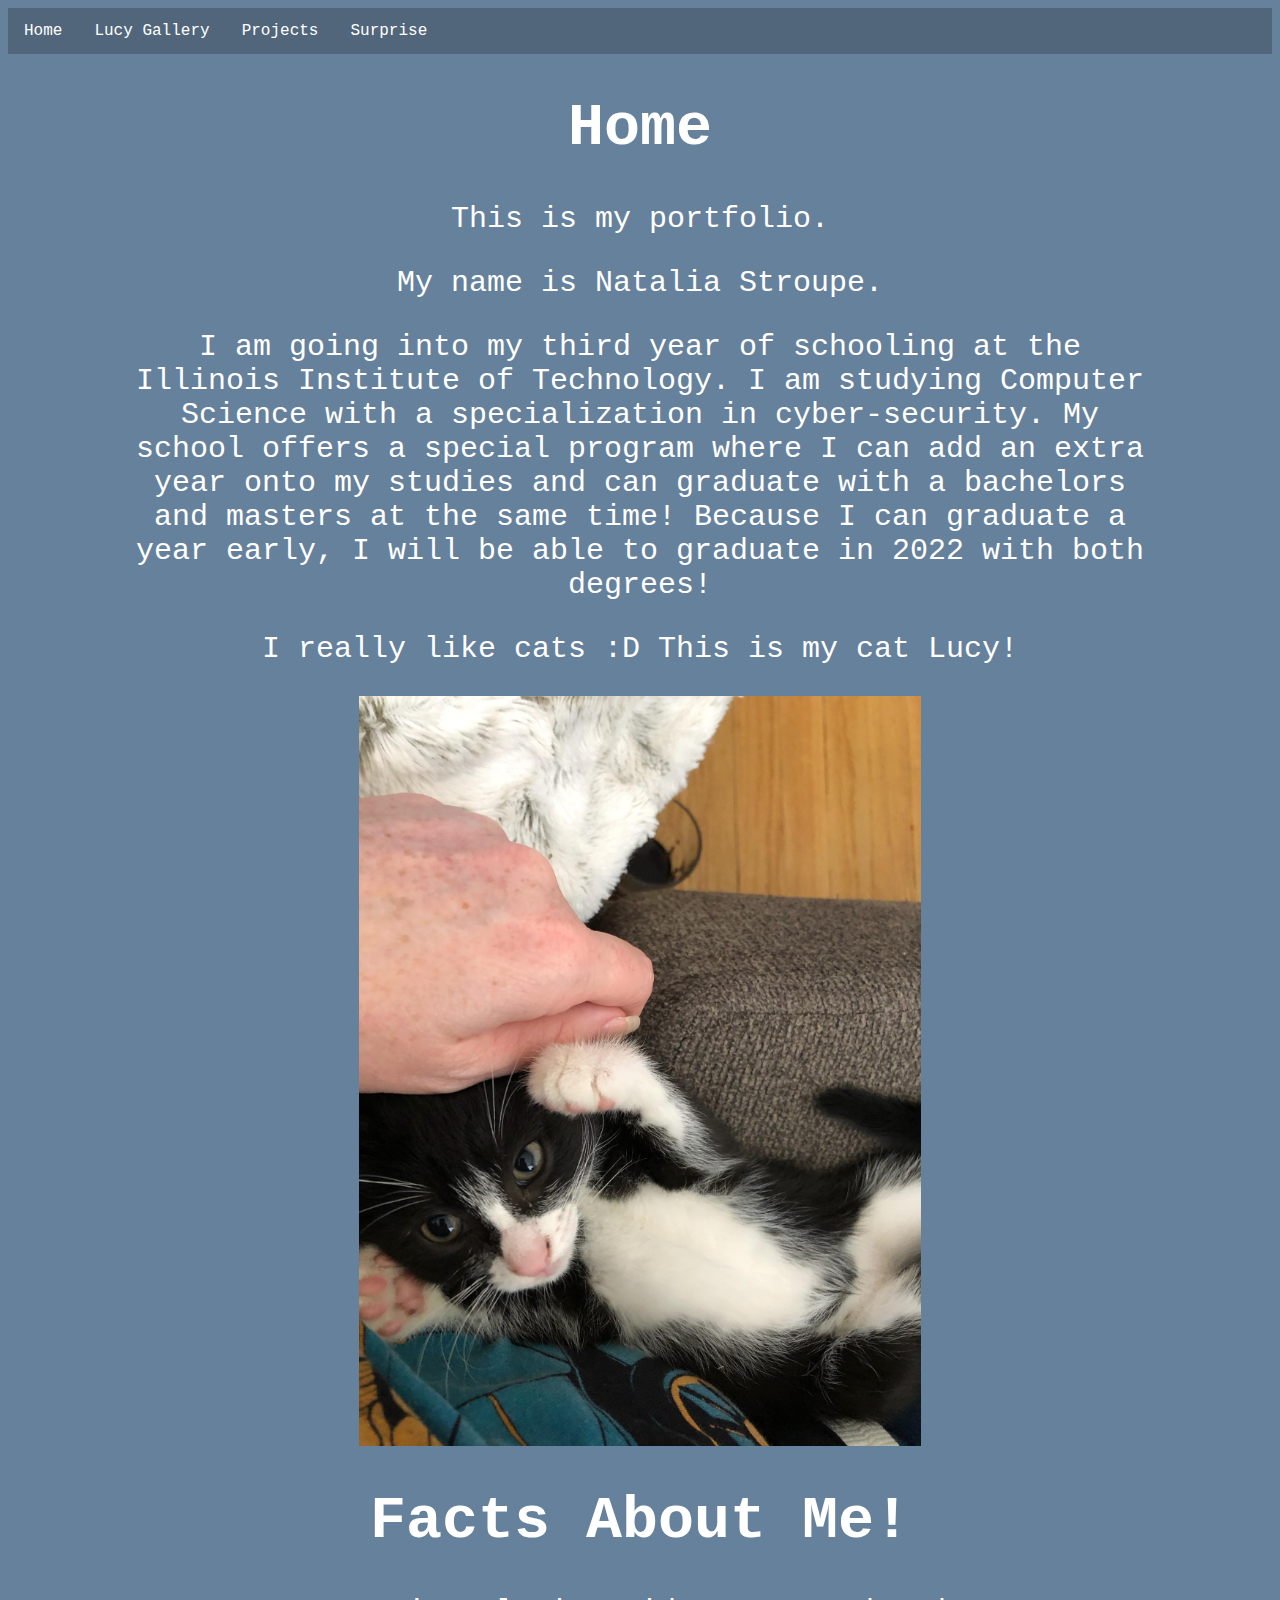
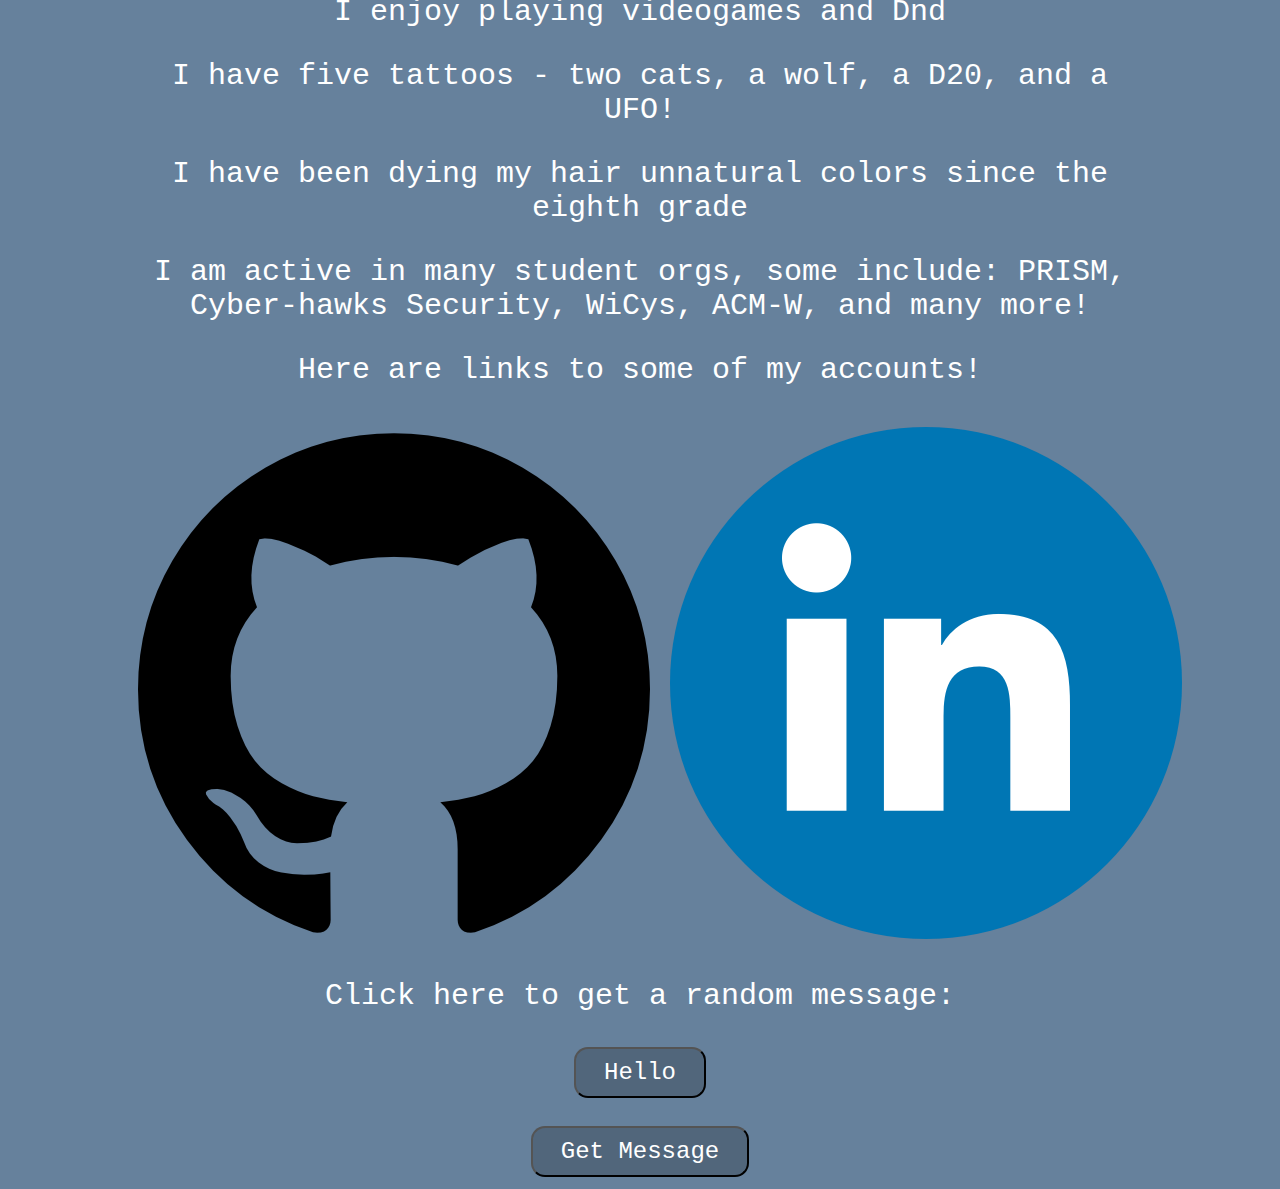
==== portfolio/src/main/webapp/index.html @ 898025ab "step2 walkthrough content" ====
<!DOCTYPE html>
<html>
  <head>
    <meta charset="UTF-8">
    <title>My Portfolio</title>
    <link rel="stylesheet" href="style.css">
    <script src="script.js"></script>
  </head>
  <body bgcolor = "#66819c">
    <nav id="navbar">
      <ul>
        <li><a href="index.html">Home</a></li>
        <li><a href="lucygallery.html">Lucy Gallery</a></li>
        <li><a href="proj.html">Projects</a></li>
        <li><a href="surprise.html">Surprise</a></li>
      </ul>
    </nav>
    <div id="content">
      <h1>Home</h1>
	<p>This is my portfolio.</p>
	<p>My name is Natalia Stroupe.</p>
	<p>I am going into my third year of schooling at the Illinois Institute of Technology.
           I am studying Computer Science with a specialization in cyber-security.
           My school offers a special program where I can add an extra year onto my studies and can graduate
           with a bachelors and masters at the same time! Because I can graduate a year early,
           I will be able to graduate in 2022 with both degrees!</p>
	<p>I really like cats :D This is my cat Lucy!</p>
	<img src="images/IMG_1733.jpg" height="750px">
    <h1>Facts About Me!</h1>
	    <p>I enjoy playing videogames and Dnd</p>
      <p>I have five tattoos - two cats, a wolf, a D20, and a UFO!</p>
      <p>I have been dying my hair unnatural colors since the eighth grade</p>
      <p>I am active in many student orgs, some include: PRISM, Cyber-hawks Security, WiCys, ACM-W, and many more!</p>
	<p> Here are links to some of my accounts! </p>
	<div class="row" class="icon">
	  <div class="col">
	    <a href="https://github.com/katch00">
	      <img src="images/git.jpg">
	    </a>
	  </div>
	  <div class="col">
	    <a href="https://www.linkedin.com/in/stroupe15/">
	      <img src="images/linkedin.jpg">
	    </a>
	  </div>
        </div>
	<p>Click here to get a random message:</p>
	<div class="center">     
	 <button class="button" onclick="addRandomGreeting()">Hello</button>
	</div>
      <div id="greeting-container"></div>
      <div class="center">
	<button class="button" onclick="getMessage()">Get Message</button>
      </div>
      <div id="message-container"></div>
    </div>
  </body>
</html>
---- portfolio/src/main/webapp/style.css ----
#content {
	margin-left: auto;
	margin-right: auto;
	width: 80vw;
}

#greeting-container {
	color: white;
	font-family:"Courier New", Courier, monospace;
  font-size: 30px;
	margin-left: auto;
  margin-right: auto;
	margin-top: 20px;
	text-align: center;
	width: 80vw;
}

#icons {
	width = 200px;
}

h1 {
	color: white;
	font-family:"Courier New", Courier, monospace;
  font-size: 60px;
	text-align: center;
}

h2 {
	color: white;
	text-align: center;
	font-family:"Courier New", Courier, monospace;
	font-size: 45px;
}

p {
	color: white;
	font-family:"Courier New", Courier, monospace;
  font-size: 30px;
	text-align: center;
}

img {
	display: block;
  margin-left: auto;
	margin-right: auto;
	width = 35vw;
}

ul { 
	background-color: #51667b;
	list-style-type: none;
	margin: 0;
	overflow: hidden;
	padding: 0;
}

li {
	float: left;
}

li a {
	color: white;
	display: block;
	font-family: "Courier New", Courier, monospace;
	padding: 14px 16px;
	text-align: center;
	text-decoration: none;
}


li a:hover {
	background-color: #32404d;
}

.col {
	flex: 50%;
	padding: 10px;
}

.row {
	display: flex;
}

.center {
	align-items: center;
	display: flex;
	justify-content: center;
}

.button {
	background-color: #51667b;
	border-radius: 14px;
  color: white;
  cursor: pointer;
	font-family: "Courier New", Courier, monospace;
  font-size: 24px;
	margin: 4px 2px;
  padding: 10px 28px; 
  text-align: center;
  text-decoration: none;
  transition-duration: 0.4s;
}

.button:hover {
	background-color: #32404d;
}
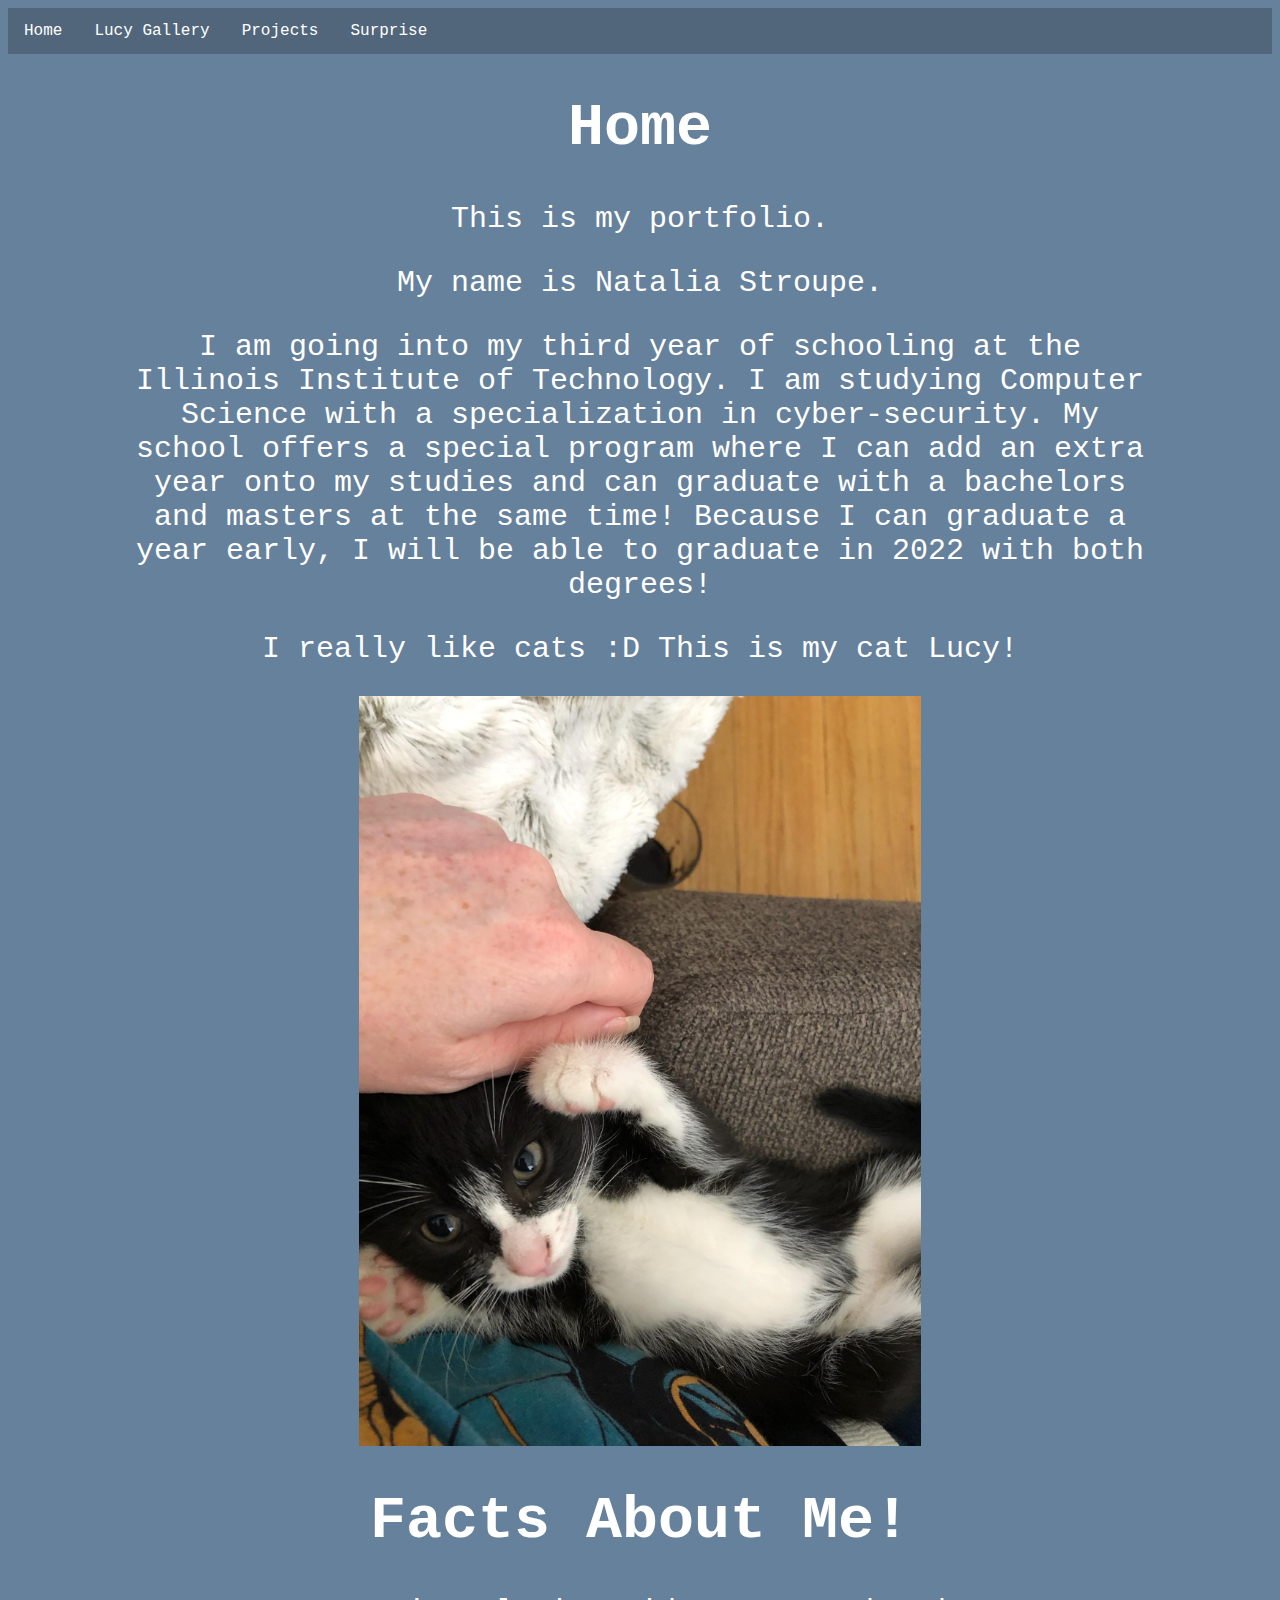
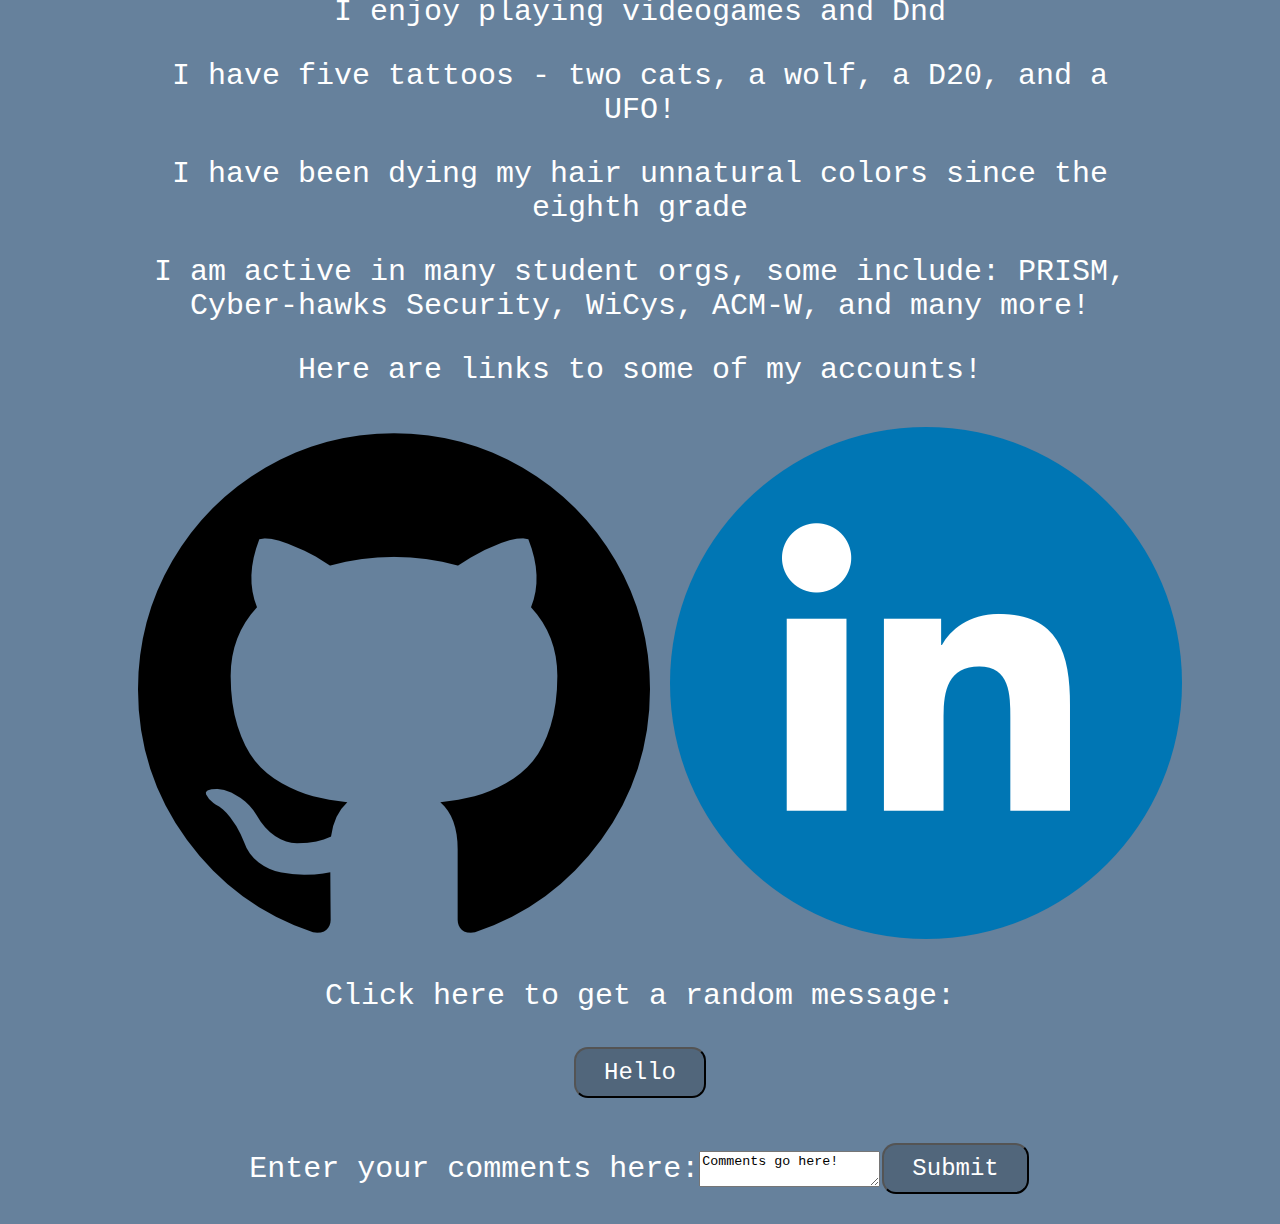
==== commit 64197f12: "add changes for Step 4, take comments and display" ====
--- a/portfolio/src/main/webapp/index.html
+++ b/portfolio/src/main/webapp/index.html
@@ -6,7 +6,7 @@
     <link rel="stylesheet" href="style.css">
     <script src="script.js"></script>
   </head>
-  <body bgcolor = "#66819c">
+  <body onload="getMessage()" bgcolor = "#66819c">
     <nav id="navbar">
       <ul>
         <li><a href="index.html">Home</a></li>
@@ -27,7 +27,7 @@
 	<p>I really like cats :D This is my cat Lucy!</p>
 	<img src="images/IMG_1733.jpg" height="750px">
     <h1>Facts About Me!</h1>
-	    <p>I enjoy playing videogames and Dnd</p>
+      <p>I enjoy playing videogames and Dnd</p>
       <p>I have five tattoos - two cats, a wolf, a D20, and a UFO!</p>
       <p>I have been dying my hair unnatural colors since the eighth grade</p>
       <p>I am active in many student orgs, some include: PRISM, Cyber-hawks Security, WiCys, ACM-W, and many more!</p>
@@ -46,12 +46,14 @@
         </div>
 	<p>Click here to get a random message:</p>
 	<div class="center">     
-	 <button class="button" onclick="addRandomGreeting()">Hello</button>
+	  <button class="button" onclick="addRandomGreeting()">Hello</button>
 	</div>
       <div id="greeting-container"></div>
-      <div class="center">
-	<button class="button" onclick="getMessage()">Get Message</button>
-      </div>
+      <form action="/comments" method="POST" class="center" >
+        <p>Enter your comments here:</p>
+        <textarea name="text-input">Comments go here!</textarea>
+        <input type="submit" class="button" />
+      </form>
       <div id="message-container"></div>
     </div>
   </body>
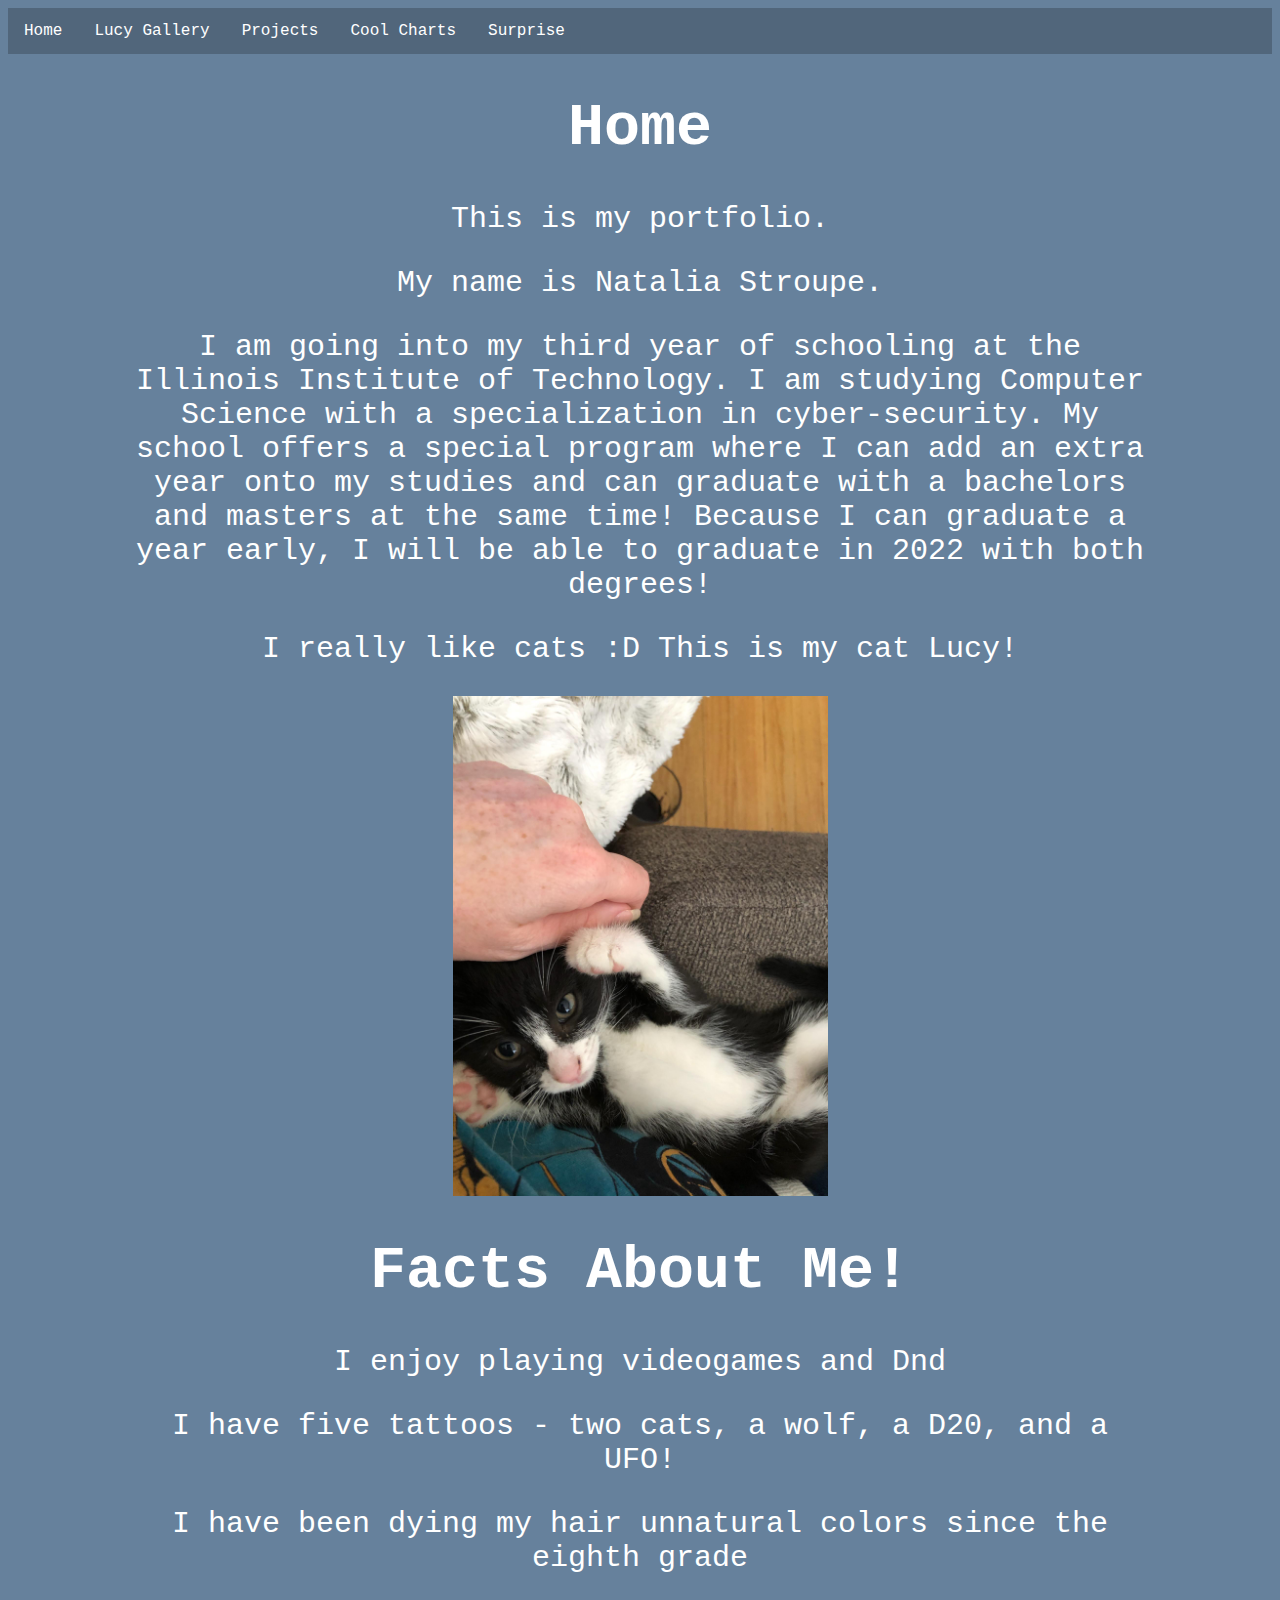
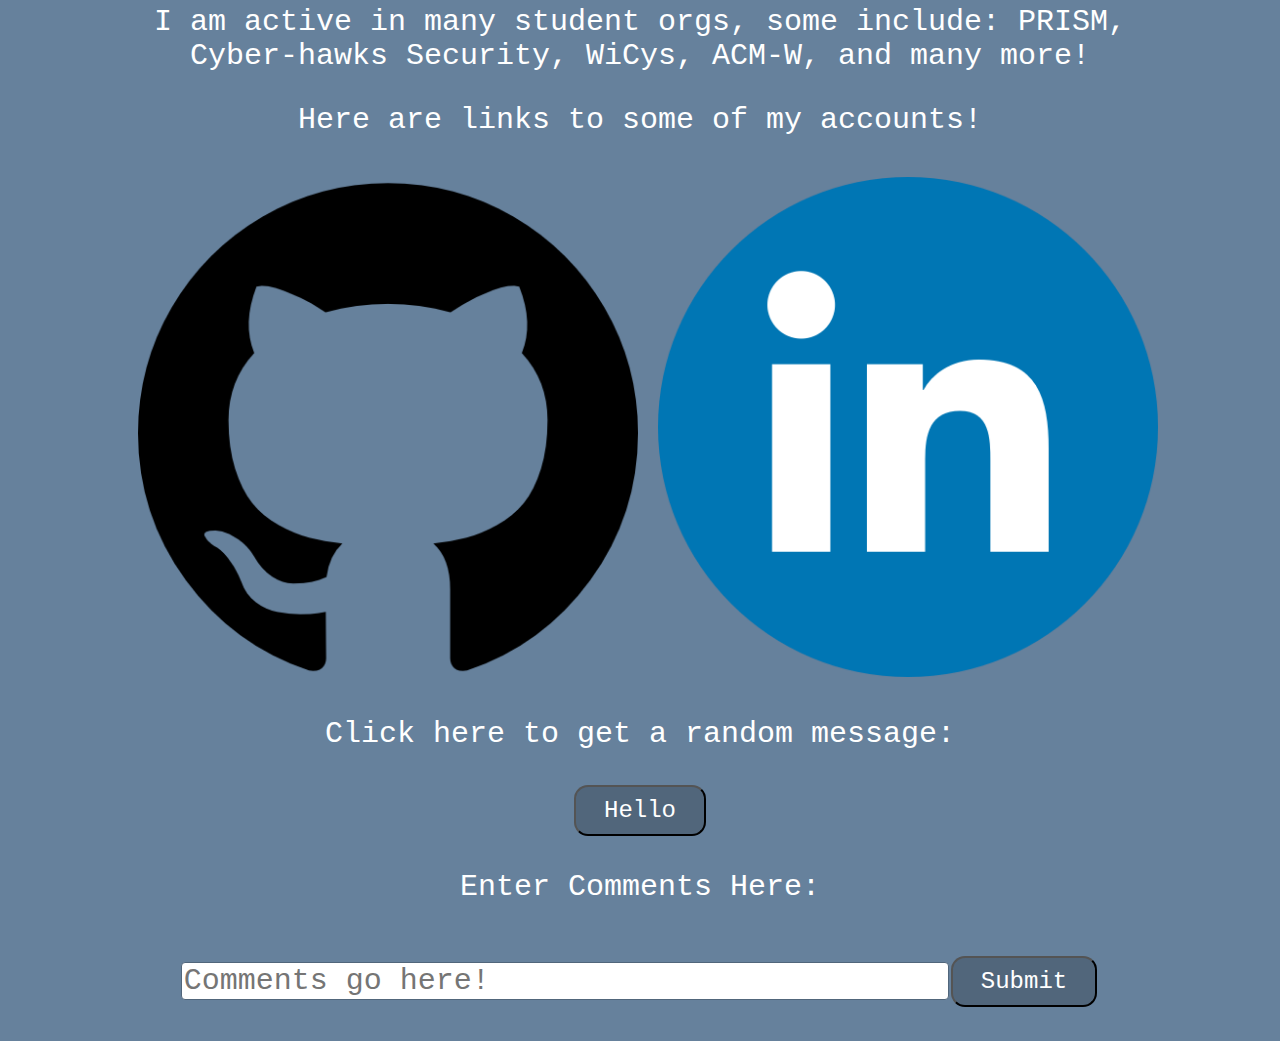
==== commit e59aac4a: "Add delete comment feature, add some changes from week 4 (accident)" ====
--- a/portfolio/src/main/webapp/index.html
+++ b/portfolio/src/main/webapp/index.html
@@ -8,11 +8,12 @@
   </head>
   <body onload="getMessage()" bgcolor = "#66819c">
     <nav id="navbar">
-      <ul>
-        <li><a href="index.html">Home</a></li>
-        <li><a href="lucygallery.html">Lucy Gallery</a></li>
-        <li><a href="proj.html">Projects</a></li>
-        <li><a href="surprise.html">Surprise</a></li>
+      <ul id="ulNav">
+        <li id="linav"><a href="index.html">Home</a></li>
+        <li id="linav"><a href="lucygallery.html">Lucy Gallery</a></li>
+        <li id="linav"><a href="proj.html">Projects</a></li>
+        <li id="linav"><a href="charts.html">Cool Charts</a></li>
+        <li id="linav"><a href="surprise.html">Surprise</a></li>
       </ul>
     </nav>
     <div id="content">
@@ -35,12 +36,12 @@
 	<div class="row" class="icon">
 	  <div class="col">
 	    <a href="https://github.com/katch00">
-	      <img src="images/git.jpg">
+	      <img src="images/git.jpg" class="icon">
 	    </a>
 	  </div>
 	  <div class="col">
 	    <a href="https://www.linkedin.com/in/stroupe15/">
-	      <img src="images/linkedin.jpg">
+	      <img src="images/linkedin.jpg" class="icon">
 	    </a>
 	  </div>
         </div>
@@ -49,12 +50,13 @@
 	  <button class="button" onclick="addRandomGreeting()">Hello</button>
 	</div>
       <div id="greeting-container"></div>
+      <p>Enter Comments Here:</p>
+      <br>
       <form action="/comments" method="POST" class="center" >
-        <p>Enter your comments here:</p>
-        <textarea name="text-input">Comments go here!</textarea>
+        <input type="text" id="commentBox" name="text-input" placeholder="Comments go here!" class="center">
         <input type="submit" class="button" />
       </form>
-      <div id="message-container"></div>
+      <ul id="message-container"></ul>
     </div>
   </body>
 </html>
--- a/portfolio/src/main/webapp/style.css
+++ b/portfolio/src/main/webapp/style.css
@@ -7,22 +7,44 @@
 #greeting-container {
 	color: white;
 	font-family:"Courier New", Courier, monospace;
-  font-size: 30px;
+    font-size: 30px;
 	margin-left: auto;
-  margin-right: auto;
+    margin-right: auto;
 	margin-top: 20px;
 	text-align: center;
 	width: 80vw;
 }
 
-#icons {
-	width = 200px;
+#message-container {
+    color: white;
+    font-family:"Courier New", Courier, monospace;
+    font-size: 30px;
+    margin-left: auto;
+    margin-right: auto;
+    margin-top: 20px;
+    text-align: center;
+    width: 80vw;
+}
+
+.comment {
+    align-items: center;
+    background-color: #51667b;
+    border: medium double black;
+    display: flex;
+    justify-content: center;
+    margin: 10px;
+    padding: 10px;
+    width: 80vw;
+}
+
+.comment span {
+    flex-grow: 1;
 }
 
 h1 {
 	color: white;
 	font-family:"Courier New", Courier, monospace;
-  font-size: 60px;
+    font-size: 60px;
 	text-align: center;
 }
 
@@ -36,18 +58,25 @@
 p {
 	color: white;
 	font-family:"Courier New", Courier, monospace;
-  font-size: 30px;
+    font-size: 30px;
 	text-align: center;
 }
 
 img {
 	display: block;
-  margin-left: auto;
+    margin-left: auto;
 	margin-right: auto;
-	width = 35vw;
+	height: 500px;
 }
 
-ul { 
+.icon {
+    display: block;
+    margin-left: auto;
+	margin-right: auto;
+	width: 500px;
+}
+
+#ulNav { 
 	background-color: #51667b;
 	list-style-type: none;
 	margin: 0;
@@ -55,7 +84,7 @@
 	padding: 0;
 }
 
-li {
+#linav {
 	float: left;
 }
 
@@ -68,6 +97,10 @@
 	text-decoration: none;
 }
 
+ul {
+    text-align: center;
+    list-style-position: inside;
+}
 
 li a:hover {
 	background-color: #32404d;
@@ -91,18 +124,37 @@
 .button {
 	background-color: #51667b;
 	border-radius: 14px;
-  color: white;
-  cursor: pointer;
+    color: white;
+    cursor: pointer;
 	font-family: "Courier New", Courier, monospace;
-  font-size: 24px;
+    font-size: 24px;
 	margin: 4px 2px;
-  padding: 10px 28px; 
-  text-align: center;
-  text-decoration: none;
-  transition-duration: 0.4s;
+    padding: 10px 28px; 
+    text-align: center;
+    text-decoration: none;
+    transition-duration: 0.4s;
 }
 
 .button:hover {
 	background-color: #32404d;
 }
 
+label {
+    color: white;
+	font-family:"Courier New", Courier, monospace;
+    font-size: 30px;
+	text-align: center;
+}
+
+input[type=text] {
+    border: thin solid #51667b;
+    border-radius: 4px;
+    box-sizing: border-box;
+    color: #51667b;
+    display: inline-block;
+    font-family:"Courier New", Courier, monospace;
+    font-size: 30px;
+    margin: 8px 0;
+    width: 60vw;
+}
+
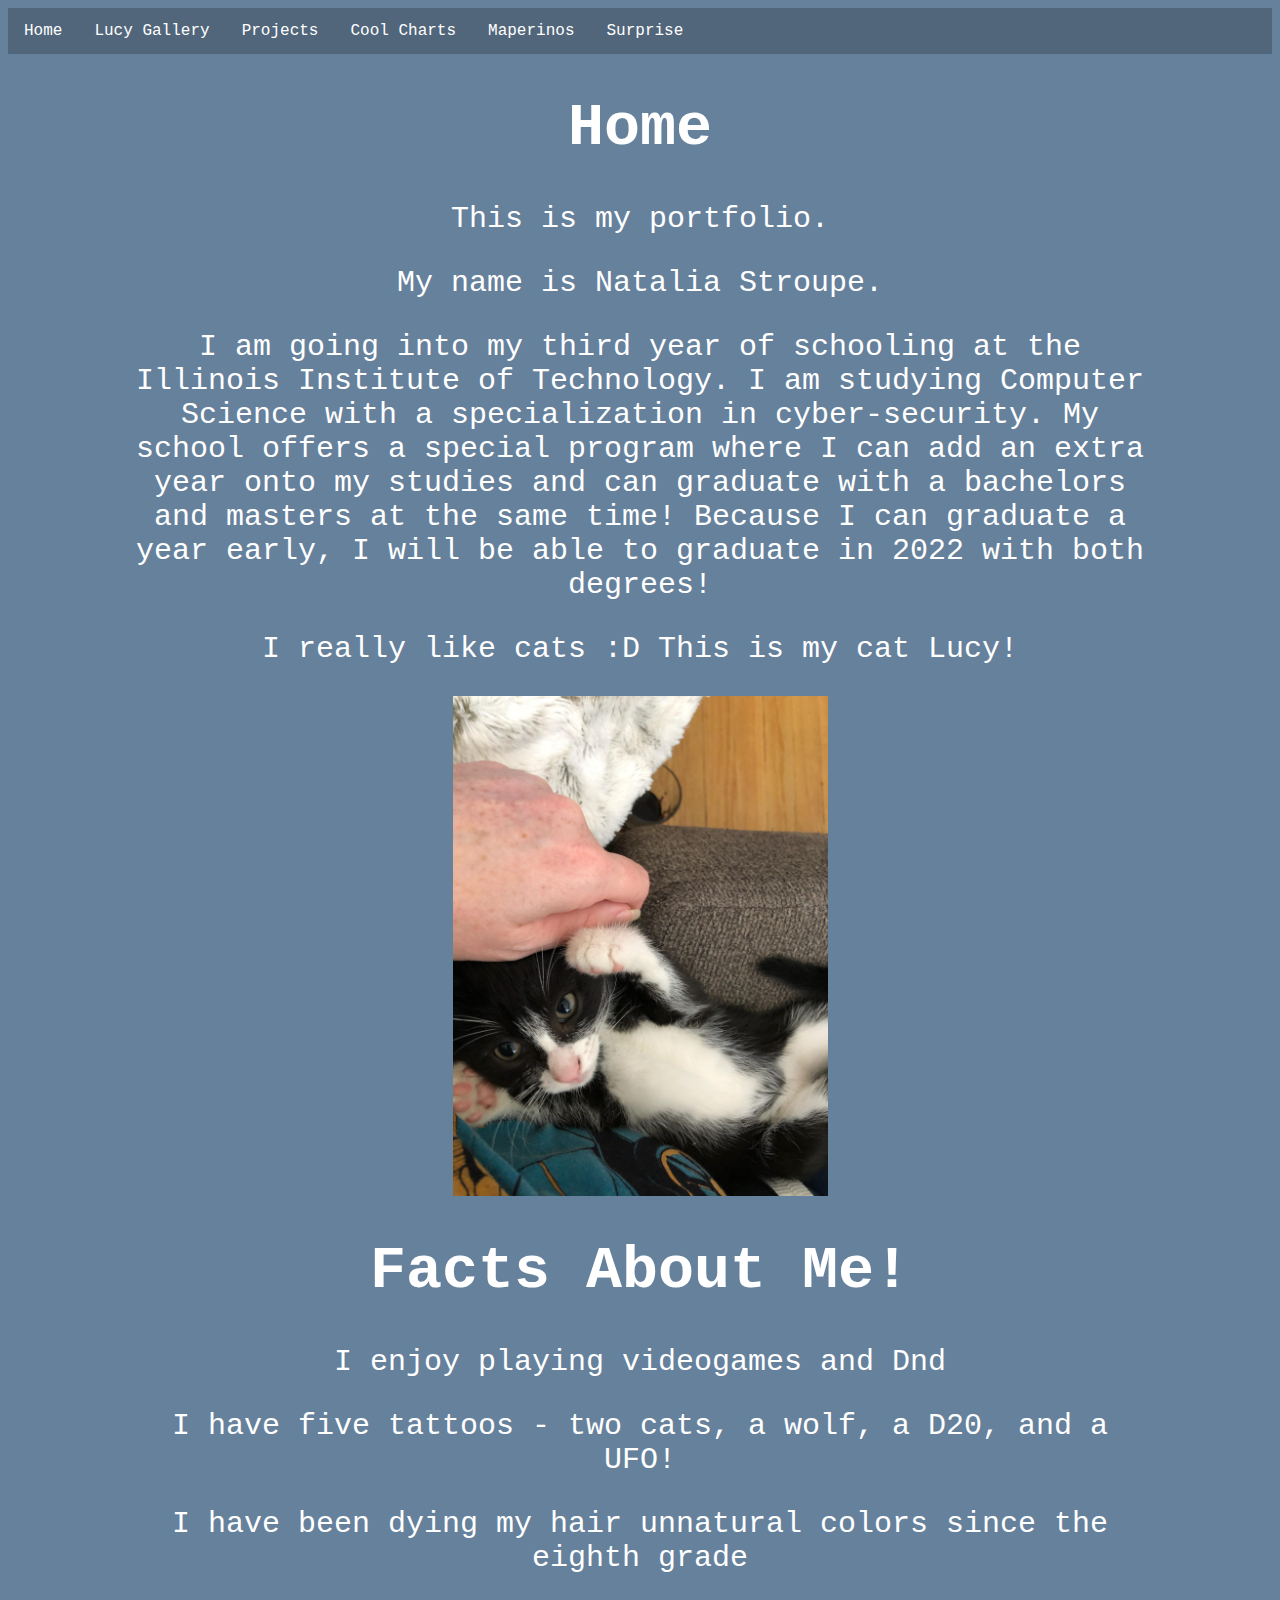
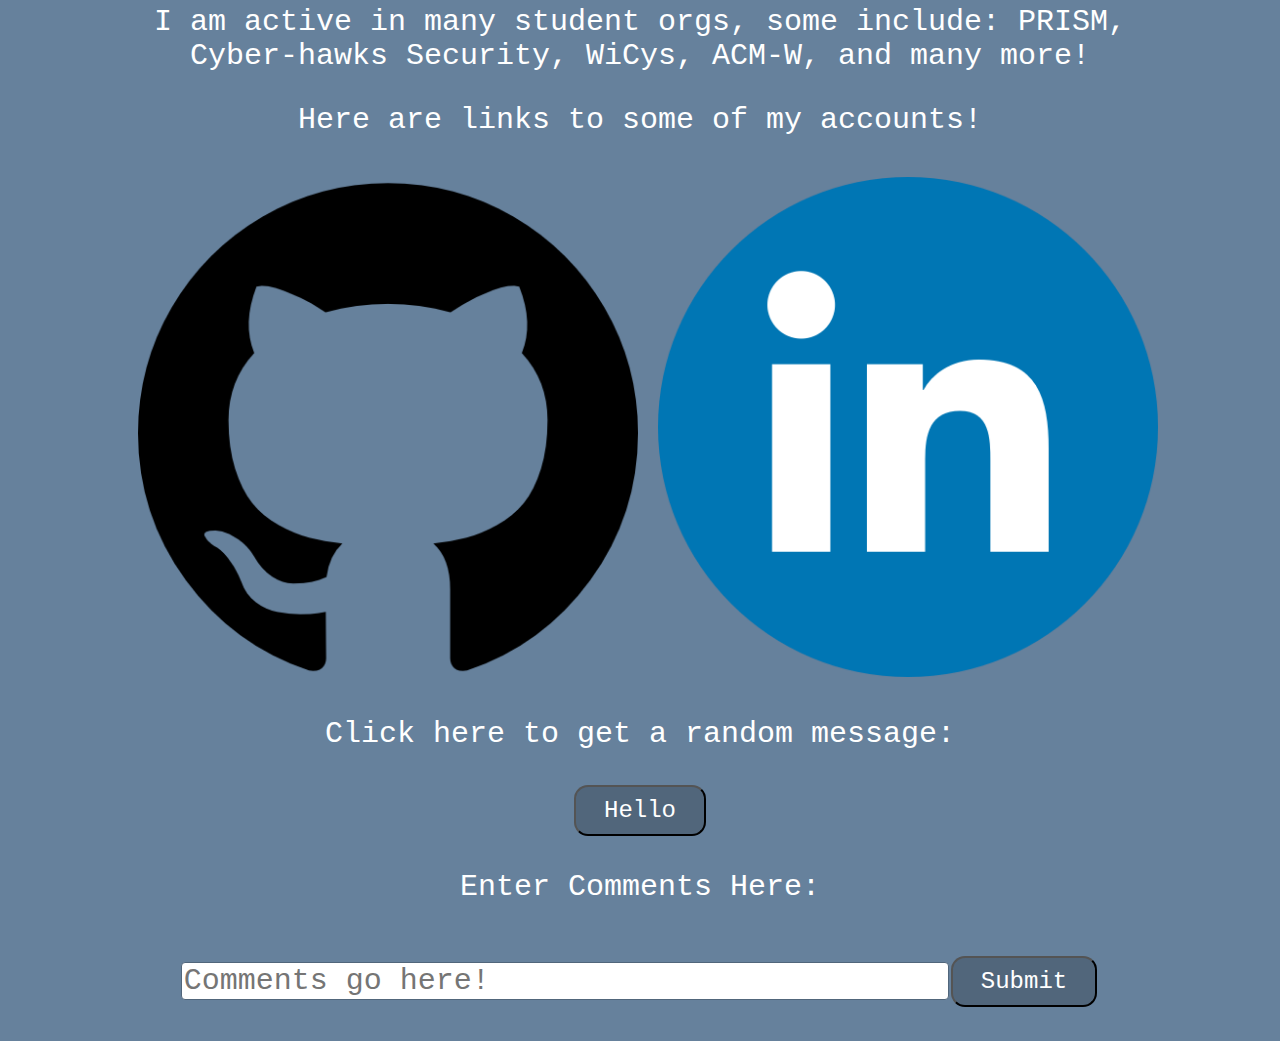
==== commit bb965747: "add new map page and display a map" ====
--- a/portfolio/src/main/webapp/index.html
+++ b/portfolio/src/main/webapp/index.html
@@ -13,6 +13,7 @@
         <li id="linav"><a href="lucygallery.html">Lucy Gallery</a></li>
         <li id="linav"><a href="proj.html">Projects</a></li>
         <li id="linav"><a href="charts.html">Cool Charts</a></li>
+        <li id="linav"><a href="maps.html">Maperinos</a></li>
         <li id="linav"><a href="surprise.html">Surprise</a></li>
       </ul>
     </nav>
--- a/portfolio/src/main/webapp/style.css
+++ b/portfolio/src/main/webapp/style.css
@@ -158,3 +158,8 @@
     width: 60vw;
 }
 
+#map {
+  border: thin solid black;
+  width: 700px;
+  height: 700px;
+}
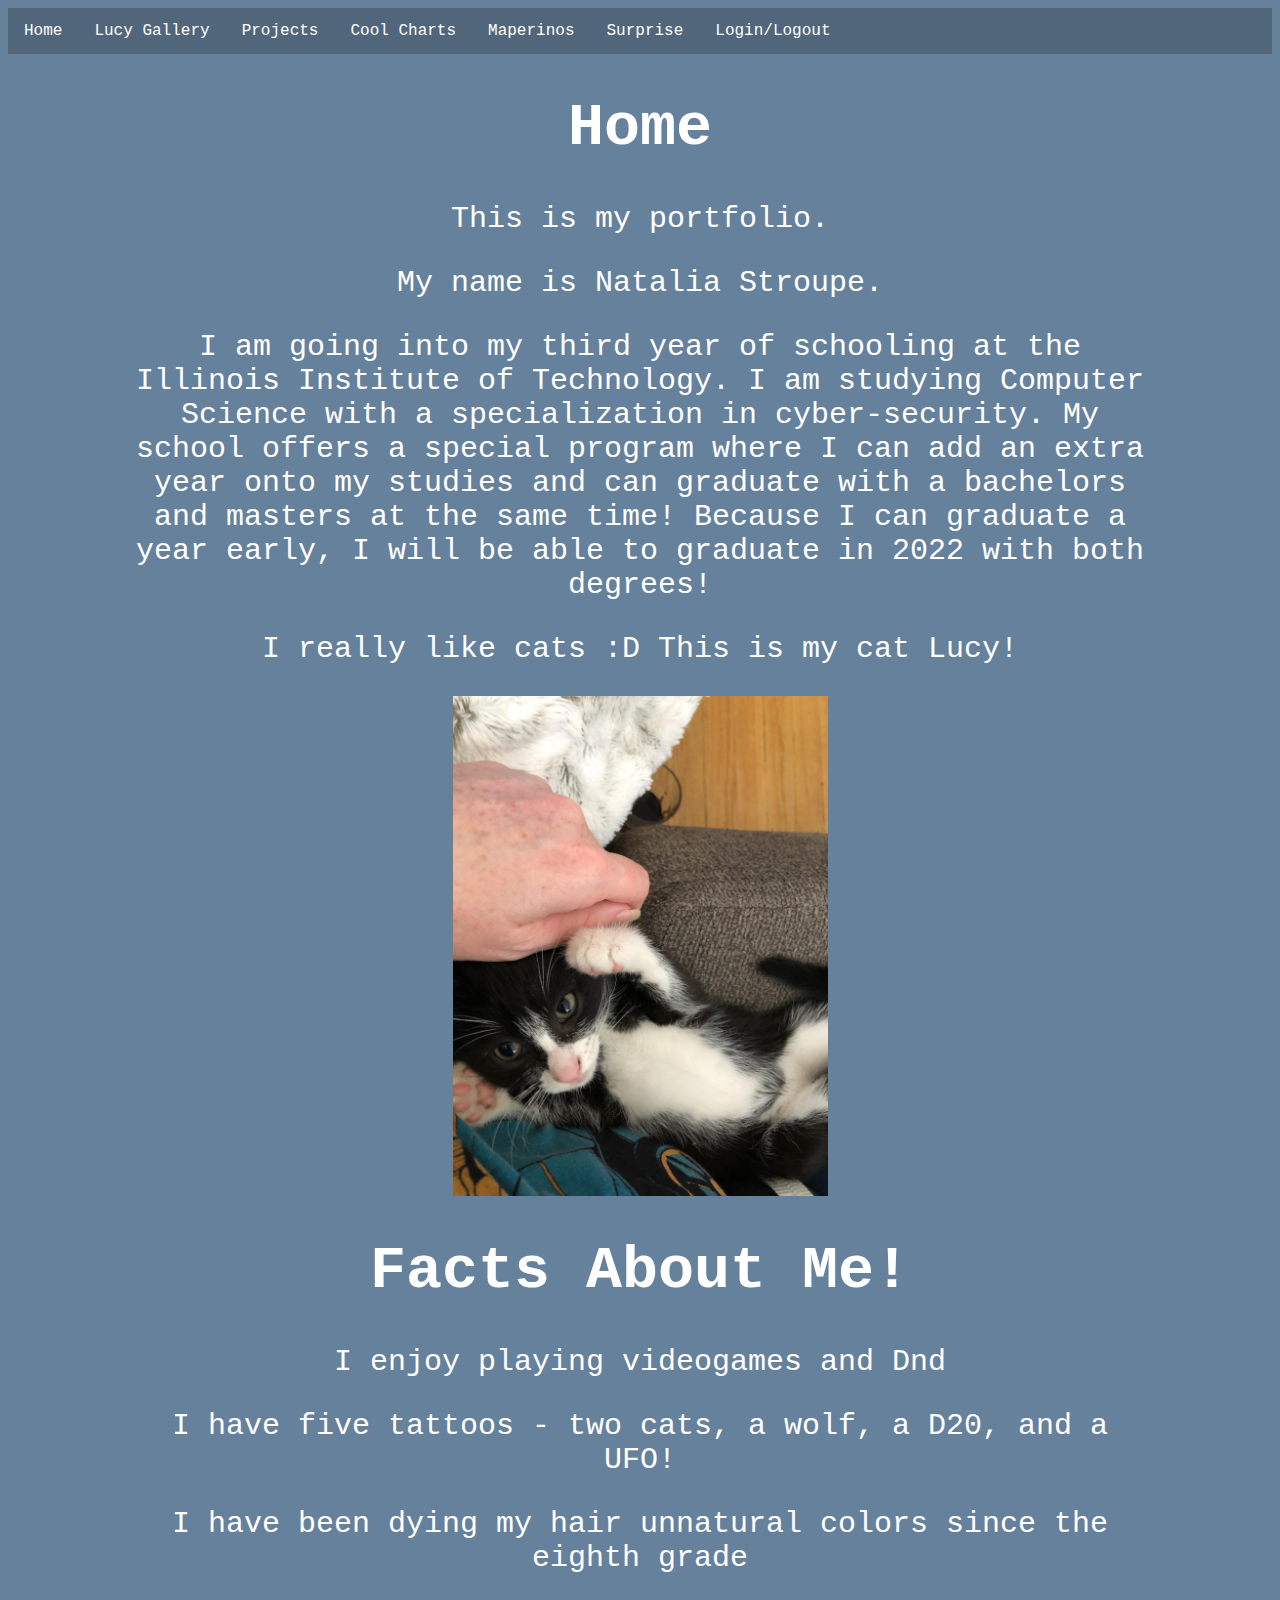
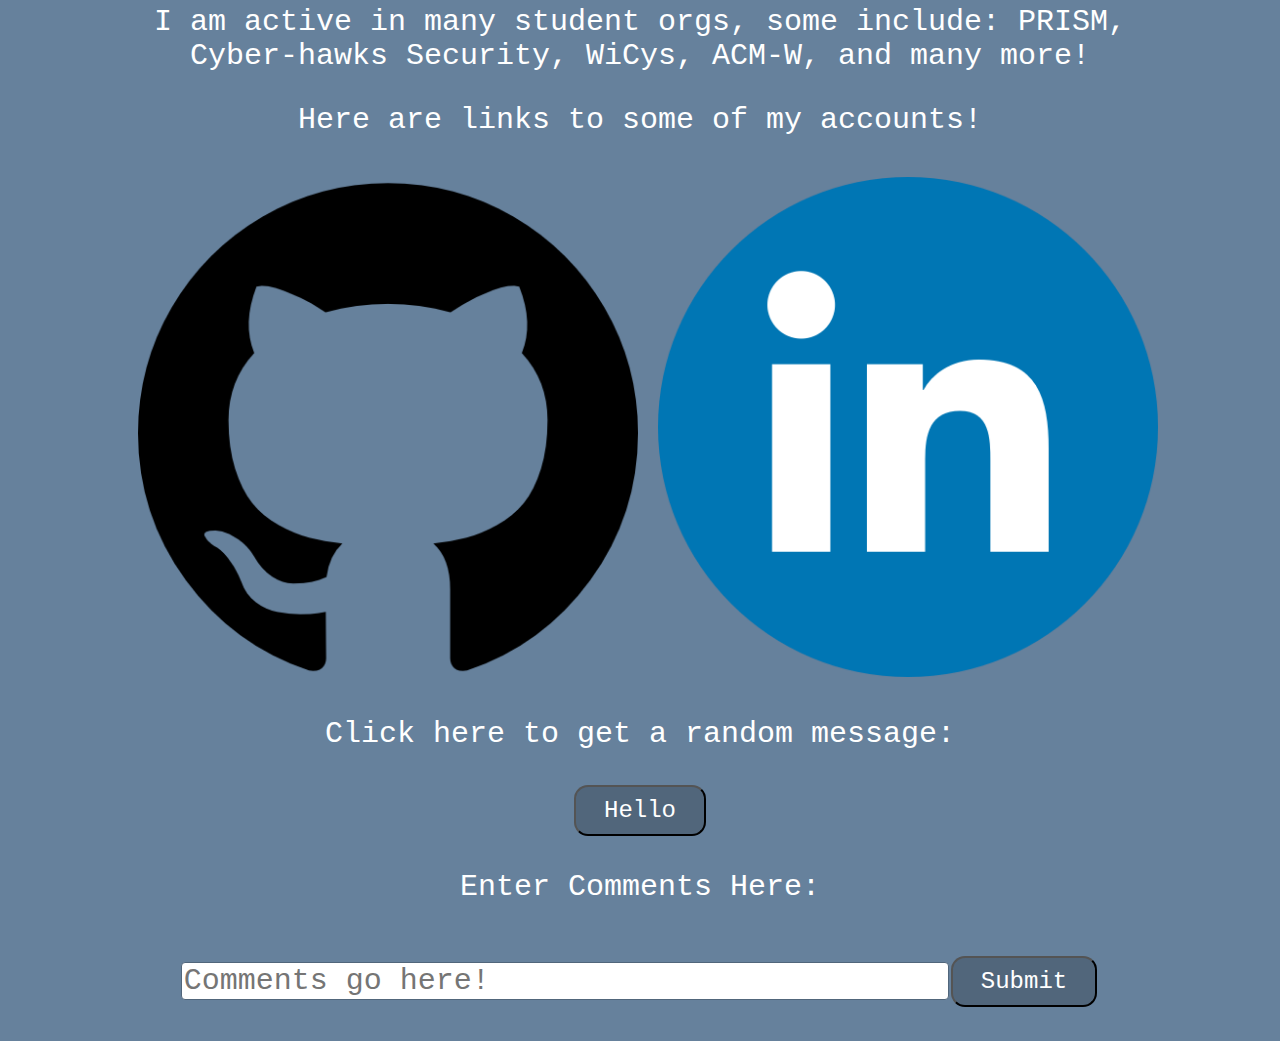
==== commit 4b0779a3: "add users API, must be logged in to comment" ====
--- a/portfolio/src/main/webapp/index.html
+++ b/portfolio/src/main/webapp/index.html
@@ -15,6 +15,7 @@
         <li id="linav"><a href="charts.html">Cool Charts</a></li>
         <li id="linav"><a href="maps.html">Maperinos</a></li>
         <li id="linav"><a href="surprise.html">Surprise</a></li>
+        <li id="linav"><a href="/login">Login/Logout</a></li>
       </ul>
     </nav>
     <div id="content">
--- a/portfolio/src/main/webapp/style.css
+++ b/portfolio/src/main/webapp/style.css
@@ -160,6 +160,12 @@
 
 #map {
   border: thin solid black;
-  width: 700px;
-  height: 700px;
+  width: 100vw;
+  height: 800px;
 }
+
+iframe {
+    border: thin solid black;
+    width: 100vw;
+    height: 700px;
+}
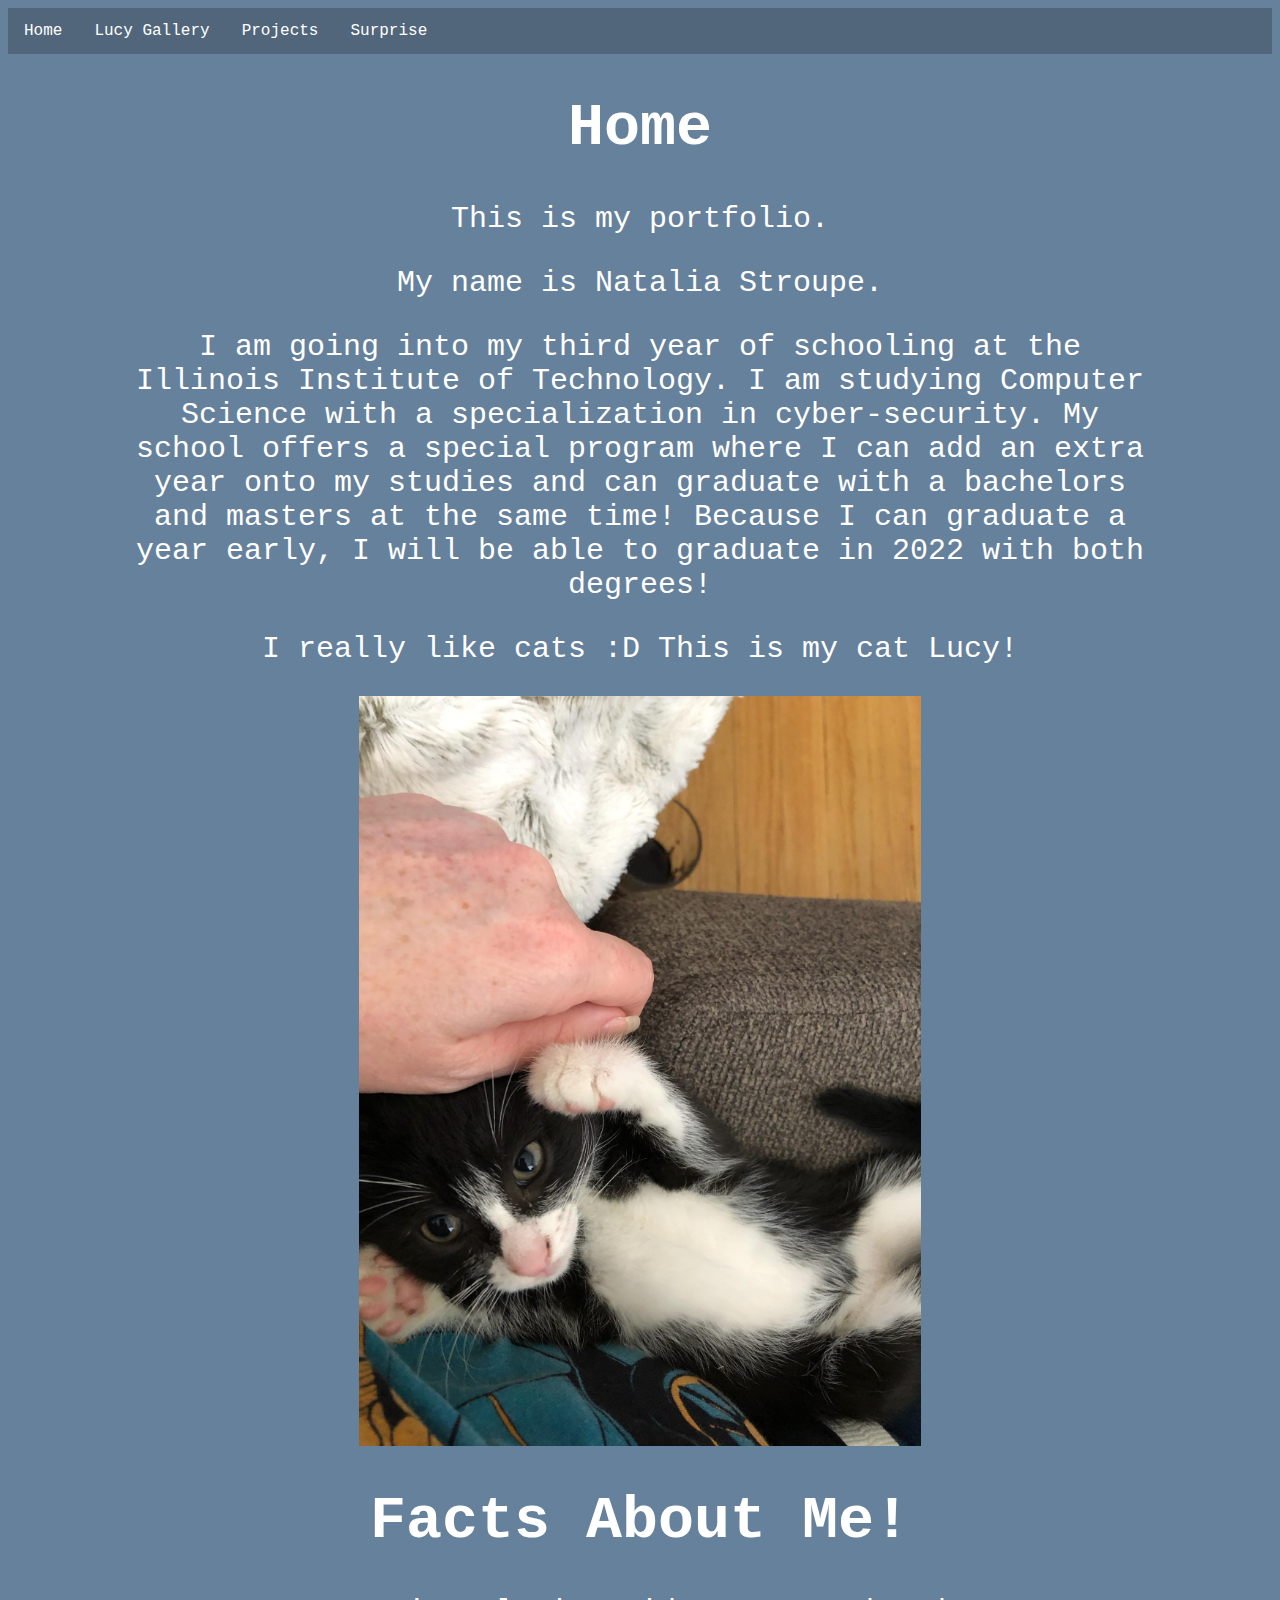
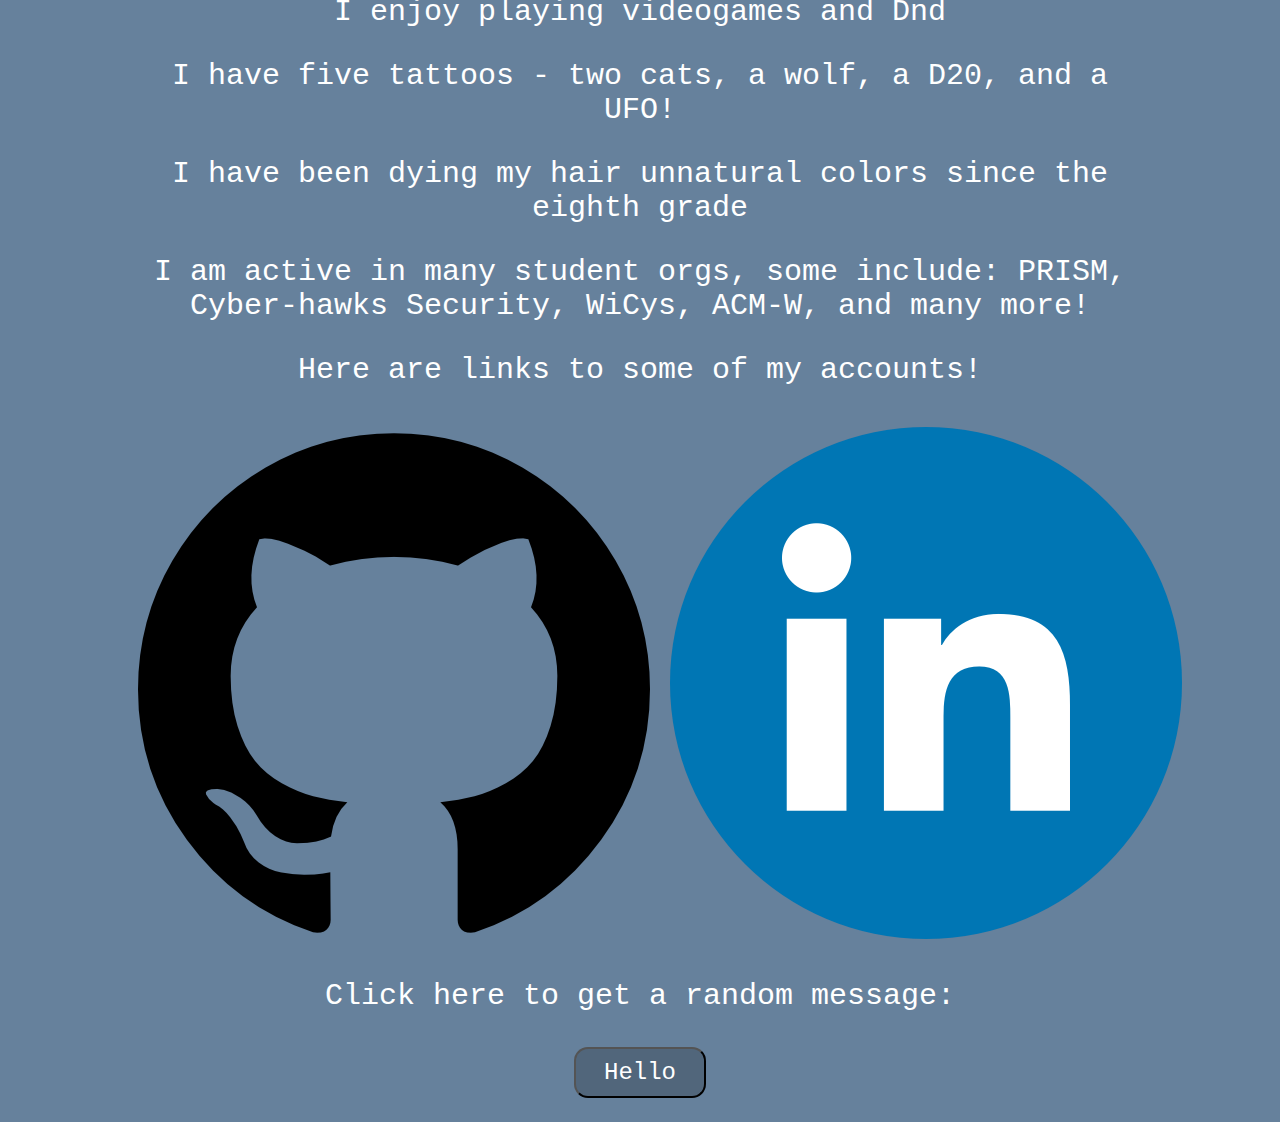
==== commit 6c80531e: "Merge pull request #8 from katch00/touchUps" ====
--- a/portfolio/src/main/webapp/index.html
+++ b/portfolio/src/main/webapp/index.html
@@ -6,16 +6,13 @@
     <link rel="stylesheet" href="style.css">
     <script src="script.js"></script>
   </head>
-  <body onload="getMessage()" bgcolor = "#66819c">
+  <body bgcolor = "#66819c">
     <nav id="navbar">
-      <ul id="ulNav">
-        <li id="linav"><a href="index.html">Home</a></li>
-        <li id="linav"><a href="lucygallery.html">Lucy Gallery</a></li>
-        <li id="linav"><a href="proj.html">Projects</a></li>
-        <li id="linav"><a href="charts.html">Cool Charts</a></li>
-        <li id="linav"><a href="maps.html">Maperinos</a></li>
-        <li id="linav"><a href="surprise.html">Surprise</a></li>
-        <li id="linav"><a href="/login">Login/Logout</a></li>
+      <ul>
+        <li><a href="index.html">Home</a></li>
+        <li><a href="lucygallery.html">Lucy Gallery</a></li>
+        <li><a href="proj.html">Projects</a></li>
+        <li><a href="surprise.html">Surprise</a></li>
       </ul>
     </nav>
     <div id="content">
@@ -30,7 +27,7 @@
 	<p>I really like cats :D This is my cat Lucy!</p>
 	<img src="images/IMG_1733.jpg" height="750px">
     <h1>Facts About Me!</h1>
-      <p>I enjoy playing videogames and Dnd</p>
+	    <p>I enjoy playing videogames and Dnd</p>
       <p>I have five tattoos - two cats, a wolf, a D20, and a UFO!</p>
       <p>I have been dying my hair unnatural colors since the eighth grade</p>
       <p>I am active in many student orgs, some include: PRISM, Cyber-hawks Security, WiCys, ACM-W, and many more!</p>
@@ -38,27 +35,20 @@
 	<div class="row" class="icon">
 	  <div class="col">
 	    <a href="https://github.com/katch00">
-	      <img src="images/git.jpg" class="icon">
+	      <img src="images/git.jpg">
 	    </a>
 	  </div>
 	  <div class="col">
 	    <a href="https://www.linkedin.com/in/stroupe15/">
-	      <img src="images/linkedin.jpg" class="icon">
+	      <img src="images/linkedin.jpg">
 	    </a>
 	  </div>
         </div>
 	<p>Click here to get a random message:</p>
 	<div class="center">     
-	  <button class="button" onclick="addRandomGreeting()">Hello</button>
+	 <button class="button" onclick="addRandomGreeting()">Hello</button>
 	</div>
       <div id="greeting-container"></div>
-      <p>Enter Comments Here:</p>
-      <br>
-      <form action="/comments" method="POST" class="center" >
-        <input type="text" id="commentBox" name="text-input" placeholder="Comments go here!" class="center">
-        <input type="submit" class="button" />
-      </form>
-      <ul id="message-container"></ul>
     </div>
   </body>
 </html>
--- a/portfolio/src/main/webapp/style.css
+++ b/portfolio/src/main/webapp/style.css
@@ -7,44 +7,22 @@
 #greeting-container {
 	color: white;
 	font-family:"Courier New", Courier, monospace;
-    font-size: 30px;
+  font-size: 30px;
 	margin-left: auto;
-    margin-right: auto;
+  margin-right: auto;
 	margin-top: 20px;
 	text-align: center;
 	width: 80vw;
 }
 
-#message-container {
-    color: white;
-    font-family:"Courier New", Courier, monospace;
-    font-size: 30px;
-    margin-left: auto;
-    margin-right: auto;
-    margin-top: 20px;
-    text-align: center;
-    width: 80vw;
-}
-
-.comment {
-    align-items: center;
-    background-color: #51667b;
-    border: medium double black;
-    display: flex;
-    justify-content: center;
-    margin: 10px;
-    padding: 10px;
-    width: 80vw;
-}
-
-.comment span {
-    flex-grow: 1;
+#icons {
+	width = 200px;
 }
 
 h1 {
 	color: white;
 	font-family:"Courier New", Courier, monospace;
-    font-size: 60px;
+  font-size: 60px;
 	text-align: center;
 }
 
@@ -58,25 +36,18 @@
 p {
 	color: white;
 	font-family:"Courier New", Courier, monospace;
-    font-size: 30px;
+  font-size: 30px;
 	text-align: center;
 }
 
 img {
 	display: block;
-    margin-left: auto;
+  margin-left: auto;
 	margin-right: auto;
-	height: 500px;
+	width = 35vw;
 }
 
-.icon {
-    display: block;
-    margin-left: auto;
-	margin-right: auto;
-	width: 500px;
-}
-
-#ulNav { 
+ul { 
 	background-color: #51667b;
 	list-style-type: none;
 	margin: 0;
@@ -84,7 +55,7 @@
 	padding: 0;
 }
 
-#linav {
+li {
 	float: left;
 }
 
@@ -97,10 +68,6 @@
 	text-decoration: none;
 }
 
-ul {
-    text-align: center;
-    list-style-position: inside;
-}
 
 li a:hover {
 	background-color: #32404d;
@@ -124,48 +91,18 @@
 .button {
 	background-color: #51667b;
 	border-radius: 14px;
-    color: white;
-    cursor: pointer;
+  color: white;
+  cursor: pointer;
 	font-family: "Courier New", Courier, monospace;
-    font-size: 24px;
+  font-size: 24px;
 	margin: 4px 2px;
-    padding: 10px 28px; 
-    text-align: center;
-    text-decoration: none;
-    transition-duration: 0.4s;
+  padding: 10px 28px; 
+  text-align: center;
+  text-decoration: none;
+  transition-duration: 0.4s;
 }
 
 .button:hover {
 	background-color: #32404d;
 }
 
-label {
-    color: white;
-	font-family:"Courier New", Courier, monospace;
-    font-size: 30px;
-	text-align: center;
-}
-
-input[type=text] {
-    border: thin solid #51667b;
-    border-radius: 4px;
-    box-sizing: border-box;
-    color: #51667b;
-    display: inline-block;
-    font-family:"Courier New", Courier, monospace;
-    font-size: 30px;
-    margin: 8px 0;
-    width: 60vw;
-}
-
-#map {
-  border: thin solid black;
-  width: 100vw;
-  height: 800px;
-}
-
-iframe {
-    border: thin solid black;
-    width: 100vw;
-    height: 700px;
-}
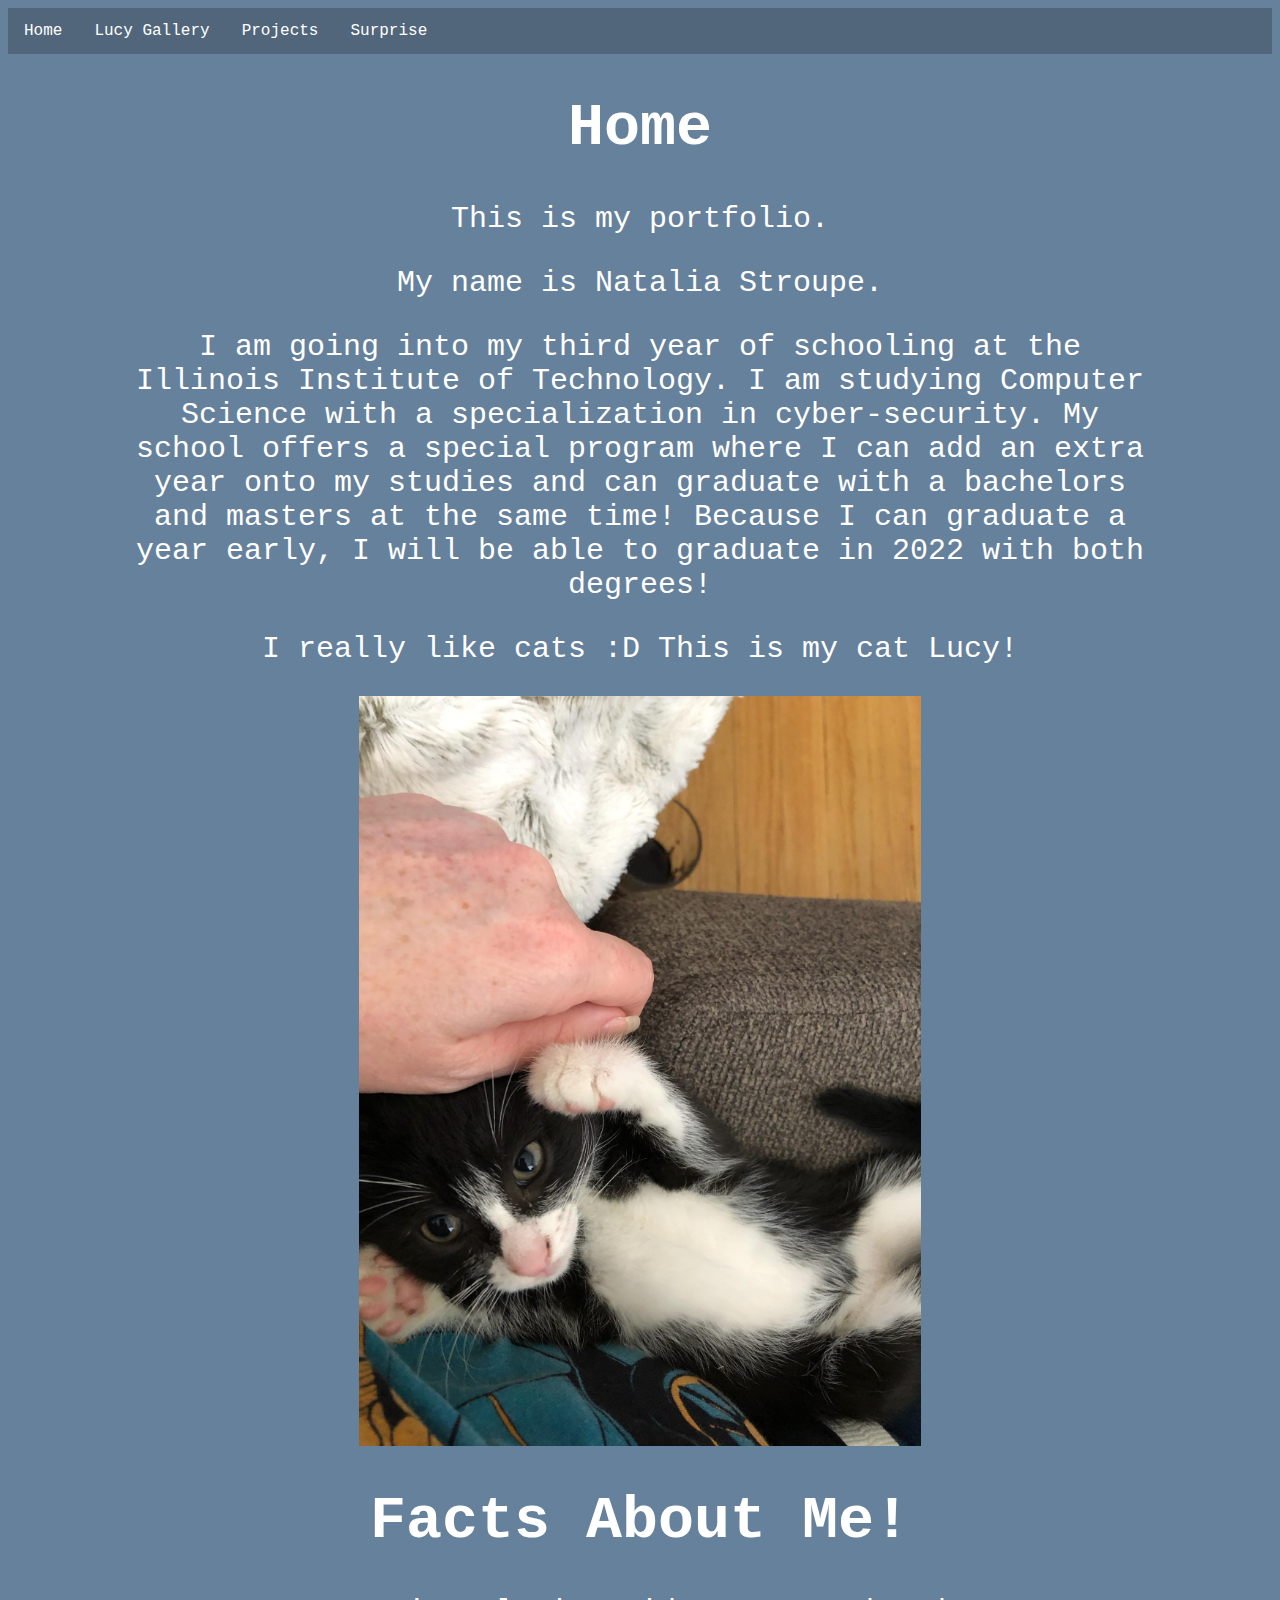
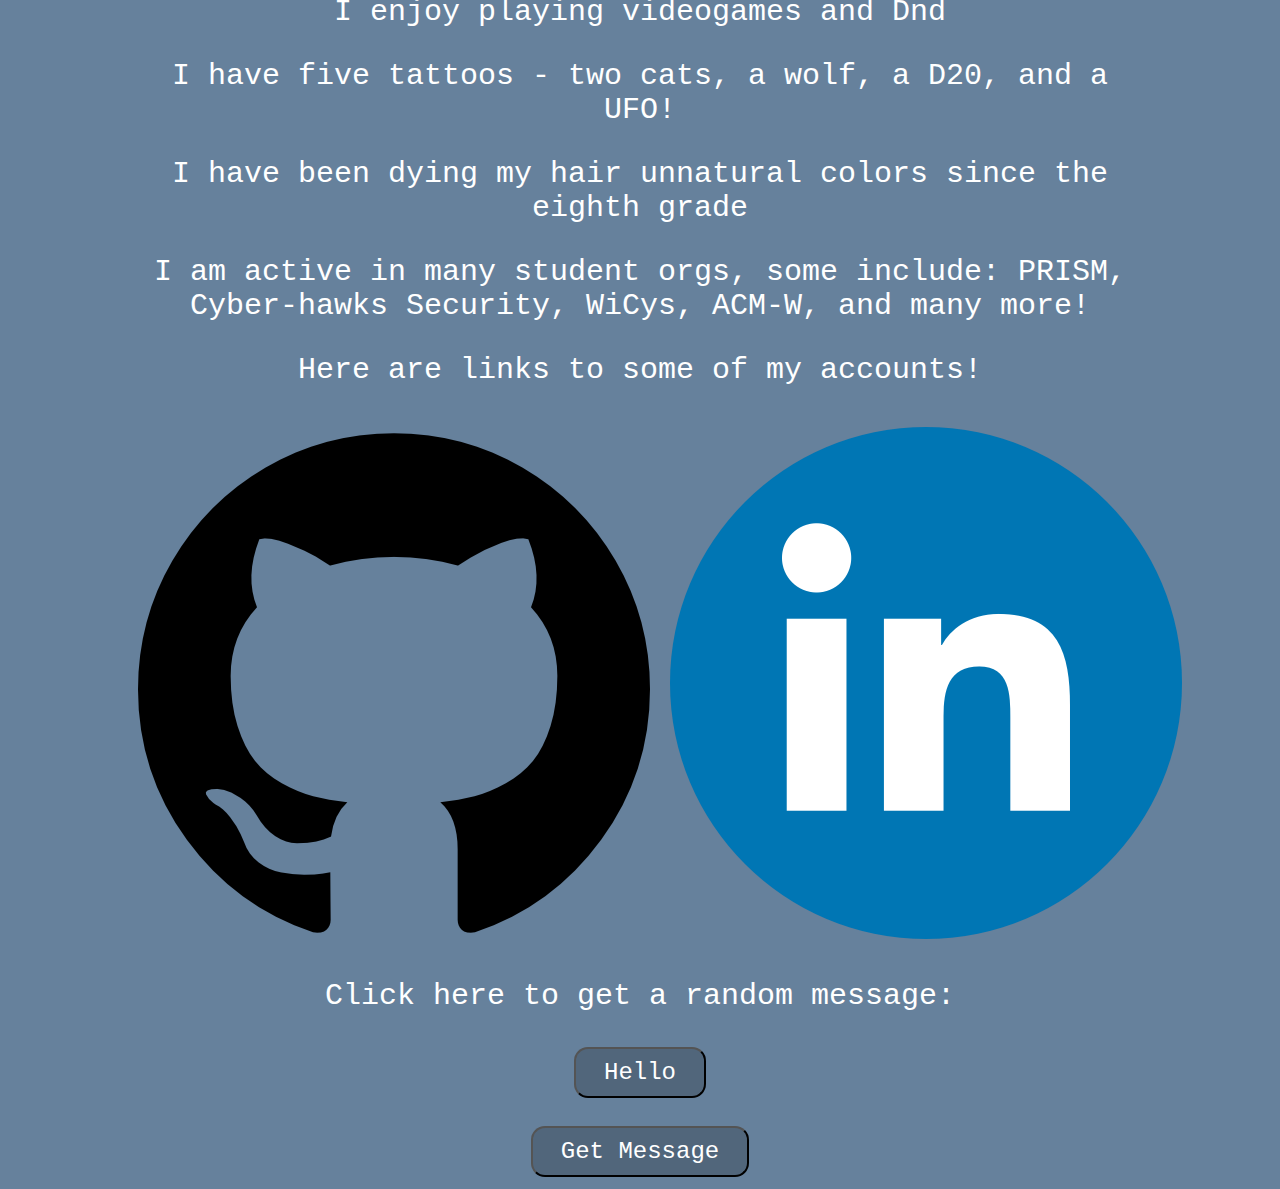
==== commit fbb87332: "Merge pull request #10 from katch00/step2" ====
--- a/portfolio/src/main/webapp/index.html
+++ b/portfolio/src/main/webapp/index.html
@@ -49,6 +49,10 @@
 	 <button class="button" onclick="addRandomGreeting()">Hello</button>
 	</div>
       <div id="greeting-container"></div>
+      <div class="center">
+	<button class="button" onclick="getMessage()">Get Message</button>
+      </div>
+      <div id="message-container"></div>
     </div>
   </body>
 </html>
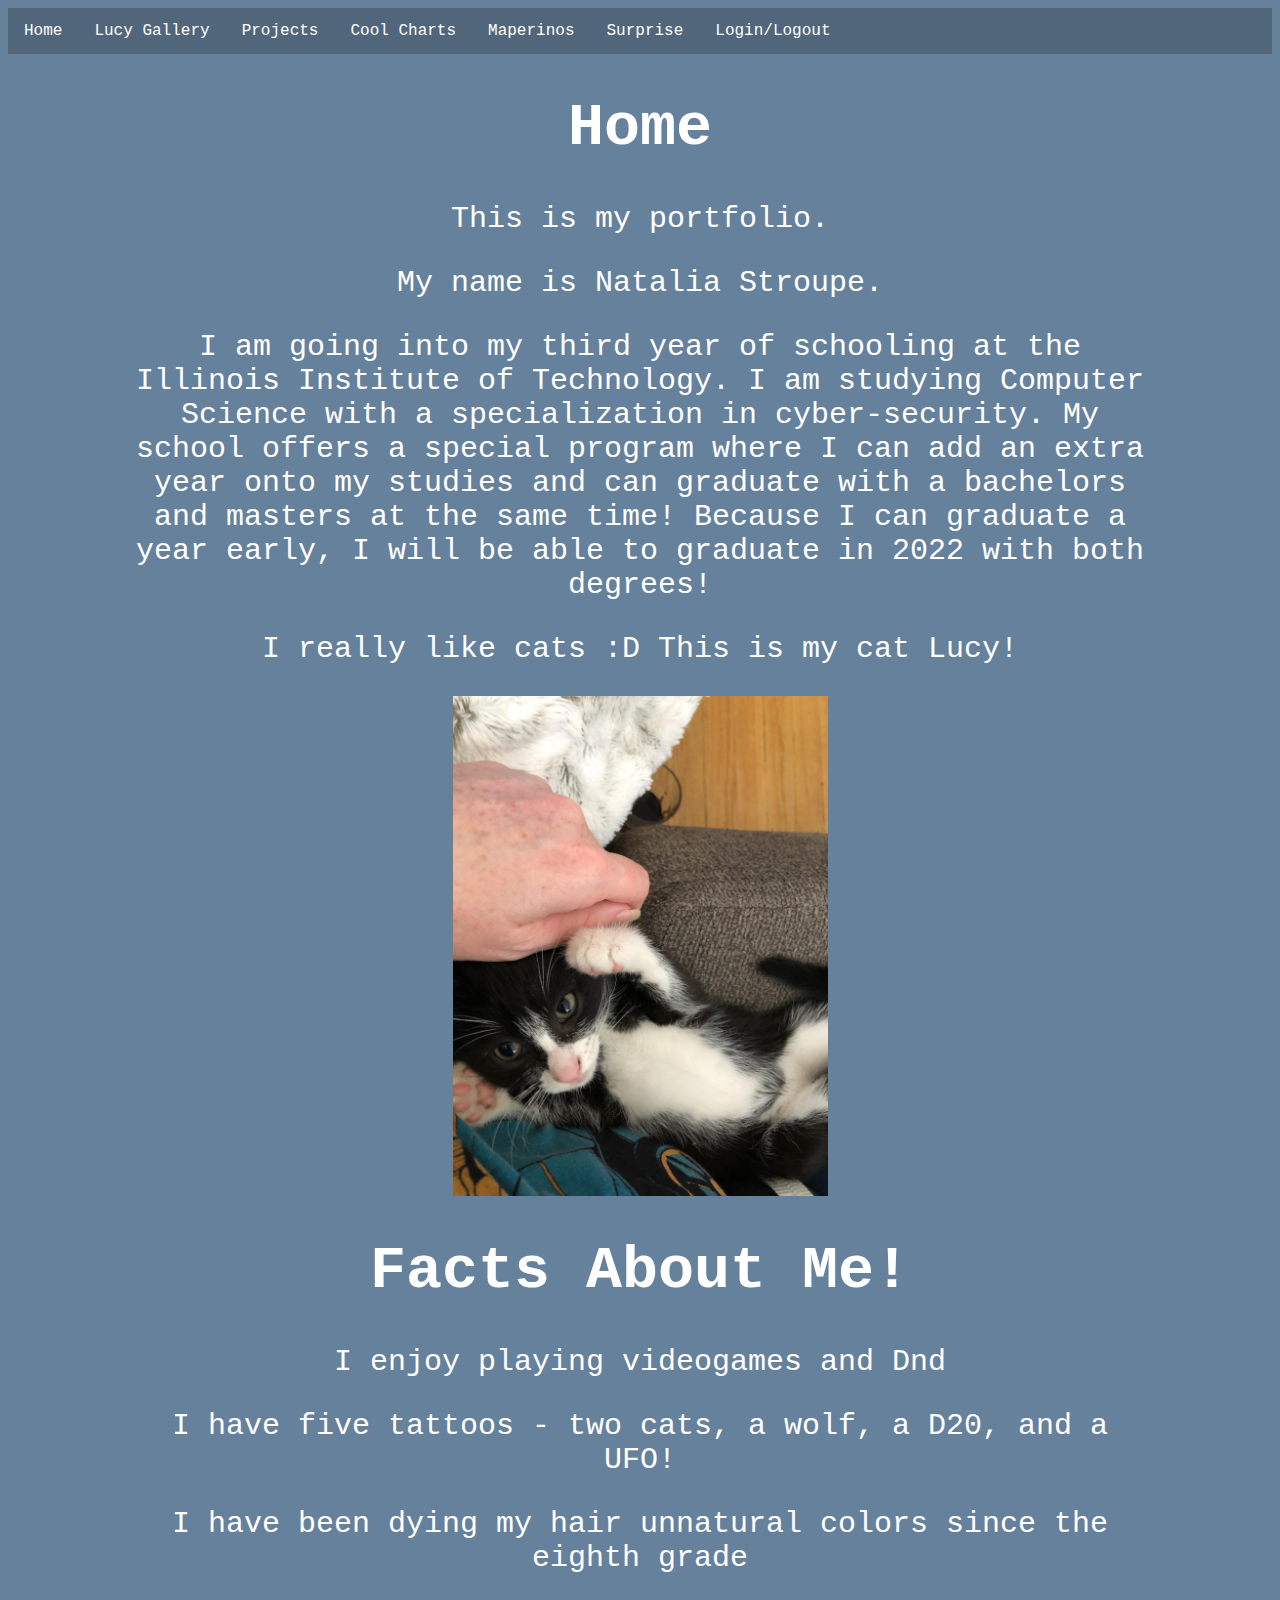
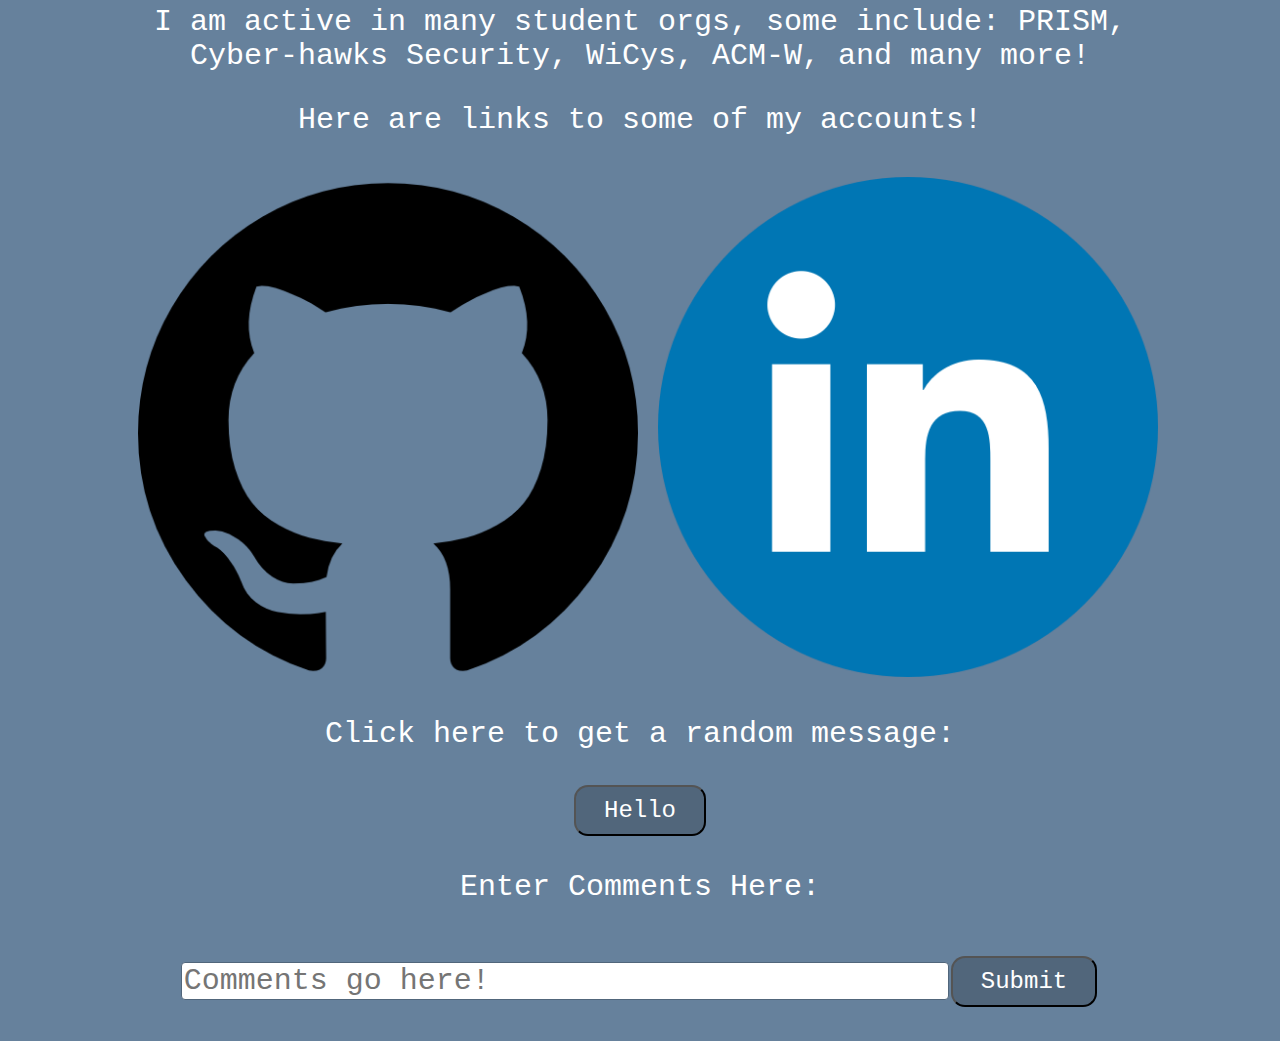
==== commit 23acc6ad: "Merge pull request #17 from katch00/auth1" ====
--- a/portfolio/src/main/webapp/index.html
+++ b/portfolio/src/main/webapp/index.html
@@ -6,13 +6,16 @@
     <link rel="stylesheet" href="style.css">
     <script src="script.js"></script>
   </head>
-  <body bgcolor = "#66819c">
+  <body onload="getMessage()" bgcolor = "#66819c">
     <nav id="navbar">
-      <ul>
-        <li><a href="index.html">Home</a></li>
-        <li><a href="lucygallery.html">Lucy Gallery</a></li>
-        <li><a href="proj.html">Projects</a></li>
-        <li><a href="surprise.html">Surprise</a></li>
+      <ul id="ulNav">
+        <li id="linav"><a href="index.html">Home</a></li>
+        <li id="linav"><a href="lucygallery.html">Lucy Gallery</a></li>
+        <li id="linav"><a href="proj.html">Projects</a></li>
+        <li id="linav"><a href="charts.html">Cool Charts</a></li>
+        <li id="linav"><a href="maps.html">Maperinos</a></li>
+        <li id="linav"><a href="surprise.html">Surprise</a></li>
+        <li id="linav"><a href="/login">Login/Logout</a></li>
       </ul>
     </nav>
     <div id="content">
@@ -27,7 +30,7 @@
 	<p>I really like cats :D This is my cat Lucy!</p>
 	<img src="images/IMG_1733.jpg" height="750px">
     <h1>Facts About Me!</h1>
-	    <p>I enjoy playing videogames and Dnd</p>
+      <p>I enjoy playing videogames and Dnd</p>
       <p>I have five tattoos - two cats, a wolf, a D20, and a UFO!</p>
       <p>I have been dying my hair unnatural colors since the eighth grade</p>
       <p>I am active in many student orgs, some include: PRISM, Cyber-hawks Security, WiCys, ACM-W, and many more!</p>
@@ -35,24 +38,27 @@
 	<div class="row" class="icon">
 	  <div class="col">
 	    <a href="https://github.com/katch00">
-	      <img src="images/git.jpg">
+	      <img src="images/git.jpg" class="icon">
 	    </a>
 	  </div>
 	  <div class="col">
 	    <a href="https://www.linkedin.com/in/stroupe15/">
-	      <img src="images/linkedin.jpg">
+	      <img src="images/linkedin.jpg" class="icon">
 	    </a>
 	  </div>
         </div>
 	<p>Click here to get a random message:</p>
 	<div class="center">     
-	 <button class="button" onclick="addRandomGreeting()">Hello</button>
+	  <button class="button" onclick="addRandomGreeting()">Hello</button>
 	</div>
       <div id="greeting-container"></div>
-      <div class="center">
-	<button class="button" onclick="getMessage()">Get Message</button>
-      </div>
-      <div id="message-container"></div>
+      <p>Enter Comments Here:</p>
+      <br>
+      <form action="/comments" method="POST" class="center" >
+        <input type="text" id="commentBox" name="text-input" placeholder="Comments go here!" class="center">
+        <input type="submit" class="button" />
+      </form>
+      <ul id="message-container"></ul>
     </div>
   </body>
 </html>
--- a/portfolio/src/main/webapp/style.css
+++ b/portfolio/src/main/webapp/style.css
@@ -1,101 +1,134 @@
 #content {
-	margin-left: auto;
-	margin-right: auto;
-	width: 80vw;
+  margin-left: auto;
+  margin-right: auto;
+  width: 80vw;
 }
 
 #greeting-container {
-	color: white;
-	font-family:"Courier New", Courier, monospace;
-  font-size: 30px;
-	margin-left: auto;
+  color: white;
+  font-family:"Courier New", Courier, monospace;
+  font-size: 30px;  
+  margin-left: auto;
   margin-right: auto;
-	margin-top: 20px;
-	text-align: center;
-	width: 80vw;
+  margin-top: 20px;
+  text-align: center;
+  width: 80vw;
 }
 
-#icons {
-	width = 200px;
+#message-container {  
+  color: white;
+  font-family:"Courier New", Courier, monospace;
+  font-size: 30px;
+  margin-left: auto;
+  margin-right: auto;
+  margin-top: 20px;
+  text-align: center;
+  width: 80vw;
+}
+
+.comment {
+  align-items: center;
+  background-color: #51667b;
+  border: medium double black;
+  display: flex;
+  justify-content: center;
+  margin: 10px;
+  padding: 10px;
+  width: 80vw;
+}
+
+.comment span {
+  flex-grow: 1;
 }
 
 h1 {
-	color: white;
-	font-family:"Courier New", Courier, monospace;
+  color: white;
+  font-family:"Courier New", Courier, monospace;
   font-size: 60px;
-	text-align: center;
+  text-align: center;
 }
 
 h2 {
-	color: white;
-	text-align: center;
-	font-family:"Courier New", Courier, monospace;
-	font-size: 45px;
+  color: white;
+  text-align: center;
+  font-family:"Courier New", Courier, monospace;
+  font-size: 45px;
 }
 
 p {
-	color: white;
-	font-family:"Courier New", Courier, monospace;
+  color: white;
+  font-family:"Courier New", Courier, monospace;
   font-size: 30px;
-	text-align: center;
+  text-align: center;
 }
 
 img {
-	display: block;
+  display: block;
   margin-left: auto;
-	margin-right: auto;
-	width = 35vw;
+  margin-right: auto;
+  height: 500px;
 }
 
-ul { 
-	background-color: #51667b;
-	list-style-type: none;
-	margin: 0;
-	overflow: hidden;
-	padding: 0;
+.icon {
+  display: block;
+  margin-left: auto;
+  margin-right: auto;
+  width: 500px;
 }
 
-li {
-	float: left;
+#ulNav { 
+  background-color: #51667b;
+  list-style-type: none;
+  margin: 0;
+  overflow: hidden;
+  padding: 0;
+}
+
+#linav {
+  float: left;
 }
 
 li a {
-	color: white;
-	display: block;
-	font-family: "Courier New", Courier, monospace;
-	padding: 14px 16px;
-	text-align: center;
-	text-decoration: none;
+  color: white;
+  display: block;
+  font-family: "Courier New", Courier, monospace;
+  padding: 14px 16px;
+  text-align: center;
+  text-decoration: none;
 }
 
+ul {
+  text-align: center;
+  list-style-position: inside;
+}
 
 li a:hover {
-	background-color: #32404d;
+  background-color: #32404d;
 }
 
 .col {
-	flex: 50%;
-	padding: 10px;
+  flex: 50%;
+  padding: 10px;
 }
 
 .row {
-	display: flex;
+  display: flex;
 }
 
 .center {
-	align-items: center;
-	display: flex;
-	justify-content: center;
+  align-items: center;
+  display: flex;
+  justify-content: center;
 }
 
 .button {
-	background-color: #51667b;
-	border-radius: 14px;
+  background-color: #51667b;
+  border-radius: 14px;
   color: white;
   cursor: pointer;
-	font-family: "Courier New", Courier, monospace;
+  font-family: "Courier New", Courier, monospace;
   font-size: 24px;
-	margin: 4px 2px;
+  margin: 4px 2px;
   padding: 10px 28px; 
   text-align: center;
   text-decoration: none;
@@ -103,6 +136,36 @@
 }
 
 .button:hover {
-	background-color: #32404d;
+  background-color: #32404d;
 }
 
+label {
+  color: white;
+  font-family:"Courier New", Courier, monospace;
+  font-size: 30px;
+  text-align: center;
+}
+
+input[type=text] {
+  border: thin solid #51667b;
+  border-radius: 4px;
+  box-sizing: border-box;
+  color: #51667b;
+  display: inline-block;
+  font-family:"Courier New", Courier, monospace;
+  font-size: 30px;
+  margin: 8px 0;
+  width: 60vw;
+}
+
+#map {
+  border: thin solid black;
+  width: 100vw;
+  height: 800px;
+}
+
+iframe {
+  border: thin solid black;
+  width: 100vw;
+  height: 700px;
+}
